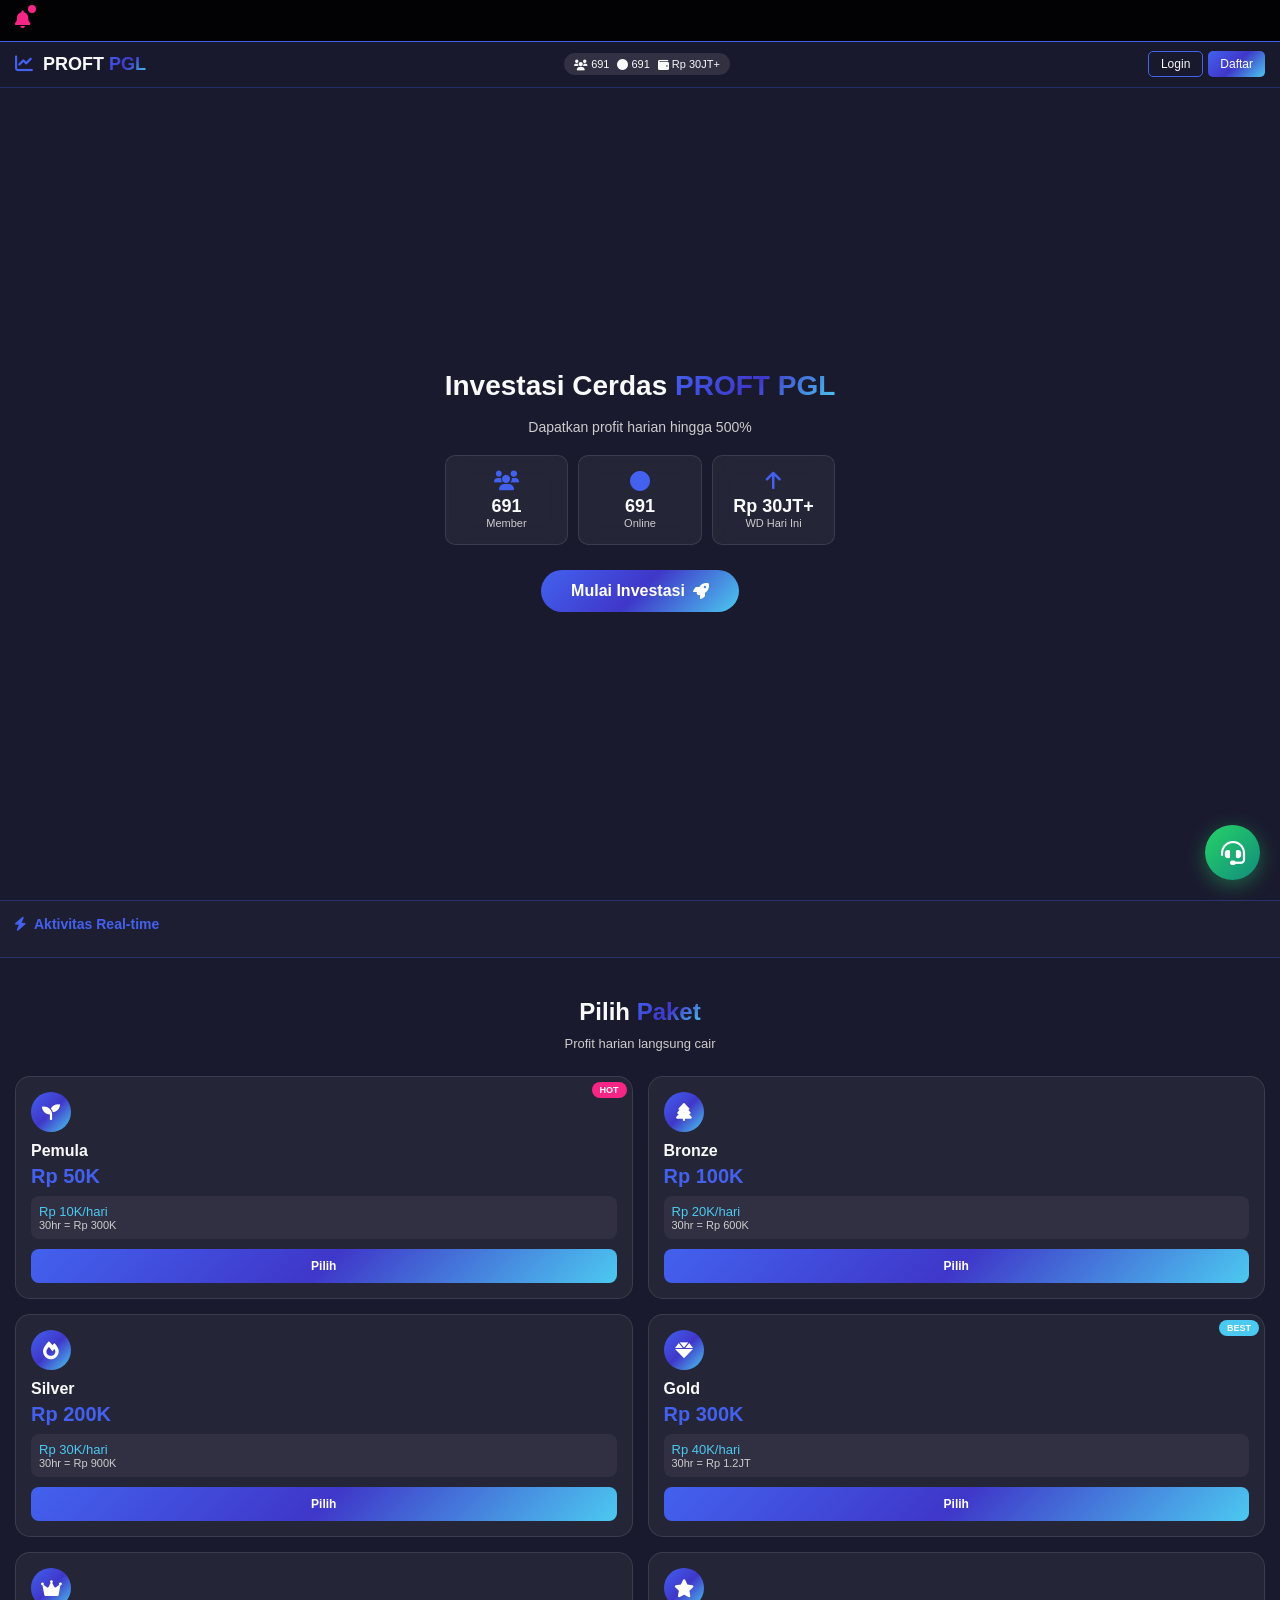
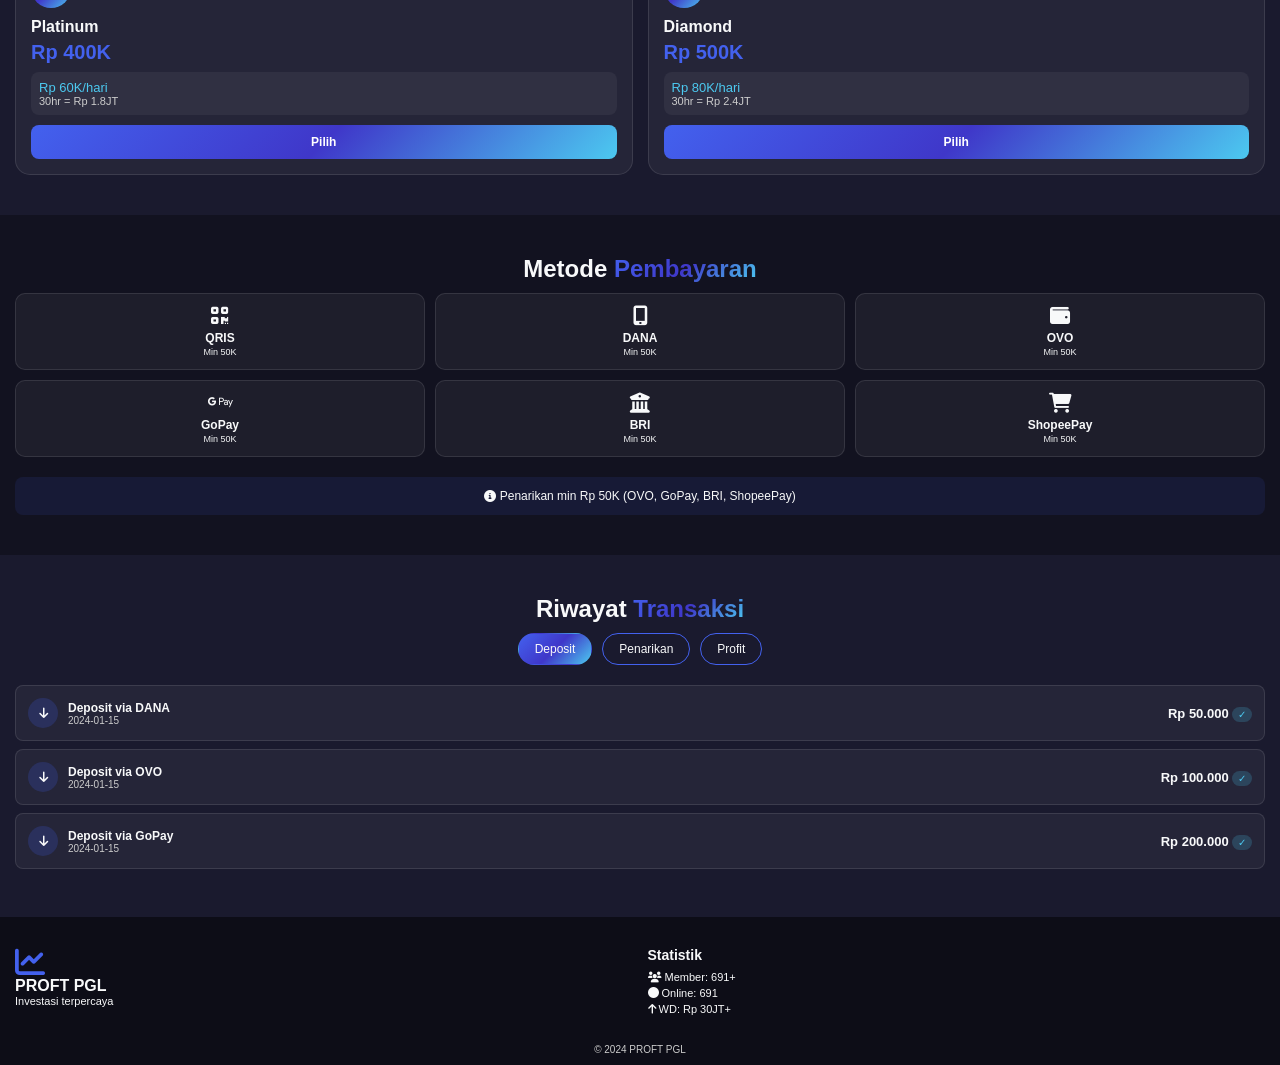
==== index.html @ 39cc2648 "Add files via upload" ====
<!DOCTYPE html>
<html lang="id">
<head>
    <meta charset="UTF-8">
    <meta name="viewport" content="width=device-width, initial-scale=1.0, maximum-scale=1.0, user-scalable=yes">
    <title>PROFT PGL - Investasi Modern</title>
    <link rel="stylesheet" href="https://cdnjs.cloudflare.com/ajax/libs/font-awesome/6.0.0/css/all.min.css">
    <style>
        /* ===== CSS LENGKAP ===== */
        * {
            margin: 0;
            padding: 0;
            box-sizing: border-box;
            font-family: 'Segoe UI', Tahoma, Geneva, Verdana, sans-serif;
        }

        :root {
            --primary: #4361ee;
            --secondary: #3f37c9;
            --success: #4cc9f0;
            --warning: #f72585;
            --dark: #1a1a2e;
            --light: #f8f9fa;
            --gradient: linear-gradient(135deg, #4361ee, #3f37c9, #4cc9f0);
        }

        body {
            background: var(--dark);
            color: var(--light);
            overflow-x: hidden;
        }

        .container {
            max-width: 1400px;
            margin: 0 auto;
            padding: 0 15px;
        }

        /* Notification Ticker */
        .notification-ticker {
            background: rgba(0, 0, 0, 0.9);
            border-bottom: 1px solid var(--primary);
            padding: 8px 0;
            position: fixed;
            top: 0;
            left: 0;
            right: 0;
            z-index: 1001;
            backdrop-filter: blur(10px);
        }

        .ticker-container {
            max-width: 1400px;
            margin: 0 auto;
            display: flex;
            align-items: center;
            gap: 10px;
            padding: 0 15px;
        }

        .ticker-icon {
            position: relative;
            color: var(--warning);
            font-size: 18px;
        }

        .pulse {
            position: absolute;
            top: -5px;
            right: -5px;
            width: 8px;
            height: 8px;
            background: var(--warning);
            border-radius: 50%;
            animation: pulse 2s infinite;
        }

        .ticker-content {
            flex: 1;
            overflow: hidden;
            height: 25px;
            position: relative;
        }

        .ticker-item {
            position: absolute;
            width: 100%;
            opacity: 0;
            animation: ticker 10s linear infinite;
            display: flex;
            align-items: center;
            gap: 5px;
            font-size: 12px;
        }

        .ticker-item i {
            color: var(--success);
        }

        /* Navbar */
        .navbar {
            background: rgba(26, 26, 46, 0.95);
            backdrop-filter: blur(10px);
            padding: 10px 0;
            position: fixed;
            top: 41px;
            width: 100%;
            z-index: 1000;
            border-bottom: 1px solid rgba(67, 97, 238, 0.3);
        }

        .navbar .container {
            display: flex;
            justify-content: space-between;
            align-items: center;
        }

        .logo {
            font-size: 18px;
            font-weight: bold;
        }

        .logo i {
            color: var(--primary);
            margin-right: 5px;
        }

        .stats-mini {
            display: flex;
            gap: 8px;
            background: rgba(255, 255, 255, 0.1);
            padding: 5px 10px;
            border-radius: 20px;
            font-size: 11px;
        }

        .stat-item {
            display: flex;
            align-items: center;
            gap: 3px;
        }

        .nav-auth {
            display: flex;
            gap: 5px;
        }

        .btn-login, .btn-register {
            padding: 5px 12px;
            border: none;
            border-radius: 5px;
            cursor: pointer;
            font-weight: 500;
            font-size: 12px;
            transition: all 0.3s;
        }

        .btn-login {
            background: transparent;
            border: 1px solid var(--primary);
            color: var(--light);
        }

        .btn-register {
            background: var(--gradient);
            color: white;
        }

        /* Hero Section */
        .hero {
            padding: 120px 0 40px;
            min-height: 100vh;
            display: flex;
            align-items: center;
        }

        .hero-content {
            text-align: center;
        }

        .hero-content h1 {
            font-size: 28px;
            line-height: 1.3;
            margin-bottom: 15px;
        }

        .gradient {
            background: var(--gradient);
            -webkit-background-clip: text;
            -webkit-text-fill-color: transparent;
        }

        .hero-subtitle {
            font-size: 14px;
            color: #ccc;
            margin-bottom: 20px;
        }

        .hero-stats {
            display: grid;
            grid-template-columns: repeat(3, 1fr);
            gap: 10px;
            margin-bottom: 25px;
        }

        .stat-card {
            background: rgba(255, 255, 255, 0.05);
            backdrop-filter: blur(10px);
            padding: 15px 5px;
            border-radius: 10px;
            text-align: center;
            border: 1px solid rgba(255, 255, 255, 0.1);
        }

        .stat-card i {
            font-size: 20px;
            color: var(--primary);
            margin-bottom: 5px;
        }

        .stat-card h3 {
            font-size: 18px;
        }

        .stat-card p {
            font-size: 11px;
            color: #ccc;
        }

        .btn-cta {
            padding: 12px 30px;
            background: var(--gradient);
            border: none;
            border-radius: 30px;
            color: white;
            font-size: 16px;
            font-weight: bold;
            cursor: pointer;
            display: inline-flex;
            align-items: center;
            gap: 8px;
        }

        /* Activity Feed */
        .activity-feed {
            background: rgba(255, 255, 255, 0.02);
            border-top: 1px solid rgba(67, 97, 238, 0.3);
            border-bottom: 1px solid rgba(67, 97, 238, 0.3);
            padding: 15px 0;
        }

        .feed-header {
            display: flex;
            align-items: center;
            gap: 8px;
            margin-bottom: 10px;
            color: var(--primary);
            font-weight: bold;
            font-size: 14px;
        }

        .feed-content {
            display: flex;
            flex-direction: column;
            gap: 8px;
            max-height: 180px;
            overflow-y: auto;
        }

        .feed-item {
            background: rgba(255, 255, 255, 0.05);
            padding: 10px;
            border-radius: 8px;
            display: flex;
            align-items: center;
            gap: 10px;
            font-size: 12px;
            border-left: 3px solid transparent;
        }

        .feed-item.deposit {
            border-left-color: var(--primary);
        }

        .feed-item.withdraw {
            border-left-color: var(--warning);
        }

        .feed-item .check {
            color: var(--success);
            margin-left: auto;
        }

        .feed-item .time {
            font-size: 10px;
            color: #888;
        }

        /* Packages */
        .packages {
            padding: 40px 0;
        }

        .section-title {
            text-align: center;
            font-size: 24px;
            margin-bottom: 10px;
        }

        .section-subtitle {
            text-align: center;
            color: #ccc;
            margin-bottom: 25px;
            font-size: 13px;
        }

        .package-grid {
            display: grid;
            grid-template-columns: repeat(2, 1fr);
            gap: 15px;
        }

        .package-card {
            background: rgba(255, 255, 255, 0.05);
            border: 1px solid rgba(255, 255, 255, 0.1);
            border-radius: 15px;
            padding: 15px;
            transition: all 0.3s;
            position: relative;
        }

        .package-badge {
            position: absolute;
            top: 5px;
            right: 5px;
            background: var(--warning);
            padding: 3px 8px;
            border-radius: 10px;
            font-size: 9px;
            font-weight: bold;
        }

        .package-badge.best {
            background: var(--success);
        }

        .package-icon {
            width: 40px;
            height: 40px;
            background: var(--gradient);
            border-radius: 50%;
            display: flex;
            align-items: center;
            justify-content: center;
            margin-bottom: 10px;
        }

        .package-icon i {
            font-size: 18px;
            color: white;
        }

        .package-card h3 {
            font-size: 16px;
            margin-bottom: 5px;
        }

        .package-price {
            font-size: 20px;
            font-weight: bold;
            color: var(--primary);
            margin-bottom: 8px;
        }

        .package-profit {
            background: rgba(255, 255, 255, 0.05);
            padding: 8px;
            border-radius: 8px;
            margin-bottom: 10px;
        }

        .profit-daily {
            display: block;
            font-size: 13px;
            color: var(--success);
        }

        .profit-total {
            display: block;
            font-size: 11px;
            color: #ccc;
        }

        .package-features {
            list-style: none;
            margin-bottom: 12px;
            font-size: 11px;
        }

        .package-features li {
            margin-bottom: 4px;
            display: flex;
            align-items: center;
            gap: 5px;
        }

        .btn-package {
            width: 100%;
            padding: 10px;
            background: var(--gradient);
            border: none;
            border-radius: 8px;
            color: white;
            font-weight: bold;
            font-size: 12px;
            cursor: pointer;
        }

        /* Payment Section */
        .payment-section {
            padding: 40px 0;
            background: rgba(0, 0, 0, 0.3);
        }

        .payment-grid {
            display: grid;
            grid-template-columns: repeat(3, 1fr);
            gap: 10px;
            margin-bottom: 20px;
        }

        .payment-card {
            background: rgba(255, 255, 255, 0.05);
            border: 1px solid rgba(255, 255, 255, 0.1);
            border-radius: 10px;
            padding: 12px 5px;
            text-align: center;
        }

        .payment-card i {
            font-size: 20px;
            margin-bottom: 5px;
        }

        .payment-card h4 {
            font-size: 12px;
            margin-bottom: 2px;
        }

        .payment-card p {
            font-size: 9px;
        }

        .withdraw-info {
            text-align: center;
            padding: 12px;
            background: rgba(67, 97, 238, 0.1);
            border-radius: 8px;
            font-size: 12px;
        }

        /* History Section */
        .history-section {
            padding: 40px 0;
        }

        .history-tabs {
            display: flex;
            justify-content: center;
            gap: 10px;
            margin-bottom: 20px;
        }

        .tab-btn {
            padding: 8px 16px;
            background: transparent;
            border: 1px solid var(--primary);
            border-radius: 20px;
            color: var(--light);
            cursor: pointer;
            font-size: 12px;
        }

        .tab-btn.active {
            background: var(--gradient);
            border-color: transparent;
        }

        .history-item {
            background: rgba(255, 255, 255, 0.05);
            border: 1px solid rgba(255, 255, 255, 0.1);
            border-radius: 8px;
            padding: 12px;
            margin-bottom: 8px;
            display: flex;
            justify-content: space-between;
            align-items: center;
            font-size: 12px;
        }

        .history-info {
            display: flex;
            align-items: center;
            gap: 10px;
        }

        .history-icon {
            width: 30px;
            height: 30px;
            background: rgba(67, 97, 238, 0.2);
            border-radius: 50%;
            display: flex;
            align-items: center;
            justify-content: center;
        }

        .history-details h4 {
            font-size: 12px;
        }

        .history-details p {
            font-size: 10px;
            color: #ccc;
        }

        .history-status .amount {
            font-size: 13px;
            font-weight: bold;
        }

        .status {
            font-size: 10px;
            padding: 2px 6px;
            border-radius: 10px;
        }

        .status-success {
            background: rgba(76, 201, 240, 0.2);
            color: var(--success);
        }

        /* Live Chat Button */
        .live-chat-btn {
            position: fixed;
            bottom: 20px;
            right: 20px;
            width: 55px;
            height: 55px;
            background: linear-gradient(135deg, #25D366, #128C7E);
            border-radius: 50%;
            display: flex;
            align-items: center;
            justify-content: center;
            color: white;
            font-size: 24px;
            cursor: pointer;
            z-index: 999;
            box-shadow: 0 5px 20px rgba(37, 211, 102, 0.4);
            animation: pulse 2s infinite;
        }

        /* Modal */
        .modal {
            display: none;
            position: fixed;
            top: 0;
            left: 0;
            width: 100%;
            height: 100%;
            background: rgba(0, 0, 0, 0.8);
            z-index: 2000;
            justify-content: center;
            align-items: center;
        }

        .modal-content {
            background: var(--dark);
            padding: 25px;
            border-radius: 20px;
            max-width: 350px;
            width: 90%;
            max-height: 80vh;
            overflow-y: auto;
            position: relative;
            border: 1px solid var(--primary);
        }

        .close {
            position: absolute;
            top: 10px;
            right: 15px;
            font-size: 24px;
            cursor: pointer;
        }

        /* Form */
        .form-group {
            margin-bottom: 15px;
        }

        .form-group label {
            display: block;
            margin-bottom: 3px;
            font-size: 12px;
        }

        .form-group input,
        .form-group select {
            width: 100%;
            padding: 10px;
            background: rgba(255, 255, 255, 0.1);
            border: 1px solid rgba(255, 255, 255, 0.2);
            border-radius: 5px;
            color: white;
            font-size: 14px;
        }

        .btn-submit {
            width: 100%;
            padding: 12px;
            background: var(--gradient);
            border: none;
            border-radius: 5px;
            color: white;
            font-weight: bold;
            cursor: pointer;
        }

        /* Footer */
        footer {
            background: rgba(0, 0, 0, 0.5);
            padding: 30px 0 10px;
        }

        .footer-content {
            display: grid;
            grid-template-columns: 1fr 1fr;
            gap: 15px;
            margin-bottom: 15px;
        }

        .footer-brand i {
            font-size: 30px;
            color: var(--primary);
        }

        .footer-brand h3 {
            font-size: 16px;
        }

        .footer-brand p {
            font-size: 11px;
        }

        .footer-links h4,
        .footer-stats h4 {
            font-size: 14px;
            margin-bottom: 8px;
        }

        .footer-links a {
            display: block;
            color: #ccc;
            text-decoration: none;
            font-size: 11px;
            margin-bottom: 4px;
        }

        .footer-stats p {
            font-size: 11px;
            margin-bottom: 4px;
        }

        .footer-bottom {
            text-align: center;
            padding-top: 10px;
            font-size: 10px;
            color: #ccc;
        }

        /* Animations */
        @keyframes pulse {
            0%, 100% { transform: scale(1); }
            50% { transform: scale(1.05); }
        }

        @keyframes ticker {
            0%, 10%, 100% { opacity: 0; transform: translateY(20px); }
            15%, 25% { opacity: 1; transform: translateY(0); }
            30%, 40% { opacity: 0; transform: translateY(-20px); }
        }

        /* Responsive */
        @media (max-width: 480px) {
            .logo span {
                font-size: 14px;
            }
            .stats-mini {
                display: none;
            }
        }
    </style>
</head>
<body>
    <!-- Notification Ticker -->
    <div class="notification-ticker">
        <div class="ticker-container">
            <div class="ticker-icon">
                <i class="fas fa-bell"></i>
                <span class="pulse"></span>
            </div>
            <div class="ticker-content" id="tickerContent"></div>
        </div>
    </div>

    <!-- Navbar -->
    <nav class="navbar">
        <div class="container">
            <div class="logo">
                <i class="fas fa-chart-line"></i>
                <span>PROFT <span class="gradient">PGL</span></span>
            </div>
            
            <div class="stats-mini">
                <div class="stat-item">
                    <i class="fas fa-users"></i>
                    <span id="totalUsers">691</span>
                </div>
                <div class="stat-item">
                    <i class="fas fa-circle"></i>
                    <span id="onlineUsers">691</span>
                </div>
                <div class="stat-item">
                    <i class="fas fa-wallet"></i>
                    <span id="todayWithdraw">Rp 30JT+</span>
                </div>
            </div>
            
            <div class="nav-auth">
                <button class="btn-login" onclick="openModal('login')">Login</button>
                <button class="btn-register" onclick="openModal('register')">Daftar</button>
            </div>
        </div>
    </nav>

    <!-- Hero Section -->
    <section id="home" class="hero">
        <div class="container">
            <div class="hero-content">
                <h1>Investasi Cerdas <span class="gradient">PROFT PGL</span></h1>
                <p class="hero-subtitle">Dapatkan profit harian hingga 500%</p>
                
                <div class="hero-stats">
                    <div class="stat-card">
                        <i class="fas fa-users"></i>
                        <h3 id="totalUsersLarge">691</h3>
                        <p>Member</p>
                    </div>
                    <div class="stat-card">
                        <i class="fas fa-circle"></i>
                        <h3 id="onlineUsersLarge">691</h3>
                        <p>Online</p>
                    </div>
                    <div class="stat-card">
                        <i class="fas fa-arrow-up"></i>
                        <h3 id="withdrawToday">Rp 30JT+</h3>
                        <p>WD Hari Ini</p>
                    </div>
                </div>

                <button class="btn-cta" onclick="openModal('register')">
                    Mulai Investasi <i class="fas fa-rocket"></i>
                </button>
            </div>
        </div>
    </section>

    <!-- Live Activity Feed -->
    <div class="activity-feed">
        <div class="container">
            <div class="feed-header">
                <i class="fas fa-bolt"></i>
                <span>Aktivitas Real-time</span>
            </div>
            <div class="feed-content" id="activityFeed"></div>
        </div>
    </div>

    <!-- Investment Packages -->
    <section id="paket" class="packages">
        <div class="container">
            <h2 class="section-title">Pilih <span class="gradient">Paket</span></h2>
            <p class="section-subtitle">Profit harian langsung cair</p>

            <div class="package-grid">
                <!-- 50K -->
                <div class="package-card">
                    <div class="package-badge">HOT</div>
                    <div class="package-icon"><i class="fas fa-seedling"></i></div>
                    <h3>Pemula</h3>
                    <div class="package-price">Rp 50K</div>
                    <div class="package-profit">
                        <span class="profit-daily">Rp 10K/hari</span>
                        <span class="profit-total">30hr = Rp 300K</span>
                    </div>
                    <button class="btn-package" onclick="openModal('deposit', 50000)">Pilih</button>
                </div>

                <!-- 100K -->
                <div class="package-card">
                    <div class="package-icon"><i class="fas fa-tree"></i></div>
                    <h3>Bronze</h3>
                    <div class="package-price">Rp 100K</div>
                    <div class="package-profit">
                        <span class="profit-daily">Rp 20K/hari</span>
                        <span class="profit-total">30hr = Rp 600K</span>
                    </div>
                    <button class="btn-package" onclick="openModal('deposit', 100000)">Pilih</button>
                </div>

                <!-- 200K -->
                <div class="package-card">
                    <div class="package-icon"><i class="fas fa-fire"></i></div>
                    <h3>Silver</h3>
                    <div class="package-price">Rp 200K</div>
                    <div class="package-profit">
                        <span class="profit-daily">Rp 30K/hari</span>
                        <span class="profit-total">30hr = Rp 900K</span>
                    </div>
                    <button class="btn-package" onclick="openModal('deposit', 200000)">Pilih</button>
                </div>

                <!-- 300K -->
                <div class="package-card">
                    <div class="package-badge best">BEST</div>
                    <div class="package-icon"><i class="fas fa-gem"></i></div>
                    <h3>Gold</h3>
                    <div class="package-price">Rp 300K</div>
                    <div class="package-profit">
                        <span class="profit-daily">Rp 40K/hari</span>
                        <span class="profit-total">30hr = Rp 1.2JT</span>
                    </div>
                    <button class="btn-package" onclick="openModal('deposit', 300000)">Pilih</button>
                </div>

                <!-- 400K -->
                <div class="package-card">
                    <div class="package-icon"><i class="fas fa-crown"></i></div>
                    <h3>Platinum</h3>
                    <div class="package-price">Rp 400K</div>
                    <div class="package-profit">
                        <span class="profit-daily">Rp 60K/hari</span>
                        <span class="profit-total">30hr = Rp 1.8JT</span>
                    </div>
                    <button class="btn-package" onclick="openModal('deposit', 400000)">Pilih</button>
                </div>

                <!-- 500K -->
                <div class="package-card">
                    <div class="package-icon"><i class="fas fa-star"></i></div>
                    <h3>Diamond</h3>
                    <div class="package-price">Rp 500K</div>
                    <div class="package-profit">
                        <span class="profit-daily">Rp 80K/hari</span>
                        <span class="profit-total">30hr = Rp 2.4JT</span>
                    </div>
                    <button class="btn-package" onclick="openModal('deposit', 500000)">Pilih</button>
                </div>
            </div>
        </div>
    </section>

    <!-- Payment Methods -->
    <section class="payment-section">
        <div class="container">
            <h2 class="section-title">Metode <span class="gradient">Pembayaran</span></h2>
            <div class="payment-grid">
                <div class="payment-card"><i class="fas fa-qrcode"></i><h4>QRIS</h4><p>Min 50K</p></div>
                <div class="payment-card"><i class="fas fa-mobile-alt"></i><h4>DANA</h4><p>Min 50K</p></div>
                <div class="payment-card"><i class="fas fa-wallet"></i><h4>OVO</h4><p>Min 50K</p></div>
                <div class="payment-card"><i class="fab fa-google-pay"></i><h4>GoPay</h4><p>Min 50K</p></div>
                <div class="payment-card"><i class="fas fa-university"></i><h4>BRI</h4><p>Min 50K</p></div>
                <div class="payment-card"><i class="fas fa-shopping-cart"></i><h4>ShopeePay</h4><p>Min 50K</p></div>
            </div>
            <div class="withdraw-info">
                <i class="fas fa-info-circle"></i> Penarikan min Rp 50K (OVO, GoPay, BRI, ShopeePay)
            </div>
        </div>
    </section>

    <!-- History Section -->
    <section id="riwayat" class="history-section">
        <div class="container">
            <h2 class="section-title">Riwayat <span class="gradient">Transaksi</span></h2>
            
            <div class="history-tabs">
                <button class="tab-btn active" onclick="showHistory('deposit')">Deposit</button>
                <button class="tab-btn" onclick="showHistory('withdraw')">Penarikan</button>
                <button class="tab-btn" onclick="showHistory('profit')">Profit</button>
            </div>

            <div class="history-content" id="historyContent"></div>
        </div>
    </section>

    <!-- Live Chat Button -->
    <div class="live-chat-btn" onclick="openLiveChat()">
        <i class="fas fa-headset"></i>
    </div>

    <!-- Modal -->
    <div id="modal" class="modal">
        <div class="modal-content">
            <span class="close" onclick="closeModal()">&times;</span>
            <div id="modalBody"></div>
        </div>
    </div>

    <!-- Footer -->
    <footer>
        <div class="container">
            <div class="footer-content">
                <div class="footer-brand">
                    <i class="fas fa-chart-line"></i>
                    <h3>PROFT PGL</h3>
                    <p>Investasi terpercaya</p>
                </div>
                <div class="footer-stats">
                    <h4>Statistik</h4>
                    <p><i class="fas fa-users"></i> Member: 691+</p>
                    <p><i class="fas fa-circle"></i> Online: 691</p>
                    <p><i class="fas fa-arrow-up"></i> WD: Rp 30JT+</p>
                </div>
            </div>
            <div class="footer-bottom">
                <p>© 2024 PROFT PGL</p>
            </div>
        </div>
    </footer>

    <script>
        // ===== JAVASCRIPT LENGKAP =====
        
        // Data dummy
        let historyData = {
            deposit: [
                { id: 1, amount: 50000, method: 'DANA', status: 'success', date: '2024-01-15' },
                { id: 2, amount: 100000, method: 'OVO', status: 'success', date: '2024-01-15' },
                { id: 3, amount: 200000, method: 'GoPay', status: 'success', date: '2024-01-15' }
            ],
            withdraw: [
                { id: 1, amount: 200000, method: 'DANA', status: 'success', date: '2024-01-15' },
                { id: 2, amount: 500000, method: 'OVO', status: 'success', date: '2024-01-15' },
                { id: 3, amount: 1000000, method: 'BRI', status: 'success', date: '2024-01-15' }
            ],
            profit: [
                { id: 1, amount: 10000, package: 'Pemula', date: '2024-01-15' },
                { id: 2, amount: 20000, package: 'Bronze', date: '2024-01-15' },
                { id: 3, amount: 30000, package: 'Silver', date: '2024-01-15' }
            ]
        };

        // Notifikasi
        const depositNotif = [
            { name: 'Andi***', amount: 50000, method: 'DANA' },
            { name: 'Budi***', amount: 200000, method: 'OVO' },
            { name: 'Citra***', amount: 100000, method: 'GoPay' }
        ];

        const withdrawNotif = [
            { name: 'Dewi***', amount: 200000, method: 'DANA' },
            { name: 'Eko***', amount: 500000, method: 'OVO' },
            { name: 'Fajar***', amount: 1000000, method: 'BRI' }
        ];

        // Stats
        let totalUsers = 691;
        let onlineUsers = 691;
        let todayWithdraw = 30000000;

        // Initialize
        document.addEventListener('DOMContentLoaded', function() {
            showHistory('deposit');
            startNotifications();
            updateStats();
        });

        function startNotifications() {
            setInterval(showTickerNotification, 5000);
            setInterval(addActivityFeed, 8000);
        }

        function showTickerNotification() {
            const ticker = document.getElementById('tickerContent');
            const isDeposit = Math.random() > 0.5;
            
            const notif = isDeposit 
                ? depositNotif[Math.floor(Math.random() * depositNotif.length)]
                : withdrawNotif[Math.floor(Math.random() * withdrawNotif.length)];
            
            const item = document.createElement('div');
            item.className = 'ticker-item';
            item.innerHTML = `
                <i class="fas ${isDeposit ? 'fa-arrow-down' : 'fa-arrow-up'}" style="color: ${isDeposit ? '#4cc9f0' : '#f72585'};"></i>
                <span><strong>${notif.name}</strong> ${isDeposit ? 'deposit' : 'tarik'} Rp ${formatNumber(notif.amount)}</span>
                <i class="fas fa-check-circle check"></i>
            `;
            ticker.appendChild(item);
            setTimeout(() => item.remove(), 10000);
        }

        function addActivityFeed() {
            const feed = document.getElementById('activityFeed');
            const isDeposit = Math.random() > 0.5;
            const notif = isDeposit 
                ? depositNotif[Math.floor(Math.random() * depositNotif.length)]
                : withdrawNotif[Math.floor(Math.random() * withdrawNotif.length)];
            
            const item = document.createElement('div');
            item.className = `feed-item ${isDeposit ? 'deposit' : 'withdraw'}`;
            item.innerHTML = `
                <i class="fas ${isDeposit ? 'fa-arrow-down' : 'fa-arrow-up'}"></i>
                <div><strong>${notif.name}</strong> ${isDeposit ? 'deposit' : 'tarik'} Rp ${formatNumber(notif.amount)}</div>
                <i class="fas fa-check-circle check"></i>
                <span class="time">baru saja</span>
            `;
            feed.insertBefore(item, feed.firstChild);
            if (feed.children.length > 3) feed.removeChild(feed.lastChild);
        }

        function updateStats() {
            setInterval(() => {
                totalUsers += Math.floor(Math.random() * 2);
                onlineUsers = totalUsers;
                document.getElementById('totalUsers').textContent = totalUsers;
                document.getElementById('onlineUsers').textContent = onlineUsers;
                document.getElementById('totalUsersLarge').textContent = totalUsers;
                document.getElementById('onlineUsersLarge').textContent = onlineUsers;
            }, 30000);
        }

        // Modal Functions
        function openModal(type, amount = null) {
            const modal = document.getElementById('modal');
            const modalBody = document.getElementById('modalBody');
            
            let content = '';
            
            switch(type) {
                case 'login':
                    content = `
                        <h2 class="gradient" style="margin-bottom:15px;">Login</h2>
                        <form onsubmit="handleLogin(event)">
                            <div class="form-group">
                                <label>Email / No. HP</label>
                                <input type="text" placeholder="Email atau nomor HP" required>
                            </div>
                            <div class="form-group">
                                <label>Password</label>
                                <input type="password" placeholder="Password" required>
                            </div>
                            <button type="submit" class="btn-submit">Login</button>
                        </form>
                        <p style="text-align:center; margin-top:10px; font-size:12px;">
                            Belum punya akun? <a href="#" onclick="openModal('register'); return false;" style="color:#4361ee;">Daftar</a>
                        </p>
                    `;
                    break;
                    
                case 'register':
                    content = `
                        <h2 class="gradient" style="margin-bottom:15px;">Daftar</h2>
                        <form onsubmit="handleRegister(event)">
                            <div class="form-group">
                                <label>Nama Lengkap</label>
                                <input type="text" placeholder="Nama lengkap" required>
                            </div>
                            <div class="form-group">
                                <label>Email</label>
                                <input type="email" placeholder="Email" required>
                            </div>
                            <div class="form-group">
                                <label>No. HP</label>
                                <input type="tel" placeholder="Nomor HP" required>
                            </div>
                            <div class="form-group">
                                <label>Password</label>
                                <input type="password" placeholder="Password" required>
                            </div>
                            <button type="submit" class="btn-submit">Daftar</button>
                        </form>
                        <p style="text-align:center; margin-top:10px; font-size:12px;">
                            Sudah punya akun? <a href="#" onclick="openModal('login'); return false;" style="color:#4361ee;">Login</a>
                        </p>
                    `;
                    break;
                    
                case 'deposit':
                    content = `
                        <h2 class="gradient" style="margin-bottom:15px;">Deposit</h2>
                        <form onsubmit="handleDeposit(event)">
                            <div class="form-group">
                                <label>Jumlah (Min Rp 50.000)</label>
                                <input type="number" min="50000" step="10000" value="${amount || 50000}" required>
                            </div>
                            <div class="form-group">
                                <label>Metode</label>
                                <select required>
                                    <option value="">Pilih</option>
                                    <option value="QRIS">QRIS</option>
                                    <option value="DANA">DANA</option>
                                    <option value="OVO">OVO</option>
                                    <option value="GoPay">GoPay</option>
                                    <option value="BRI">BRI</option>
                                    <option value="ShopeePay">ShopeePay</option>
                                </select>
                            </div>
                            <button type="submit" class="btn-submit">Deposit</button>
                        </form>
                    `;
                    break;
                    
                case 'withdraw':
                    content = `
                        <h2 class="gradient" style="margin-bottom:15px;">Penarikan</h2>
                        <form onsubmit="handleWithdraw(event)">
                            <div class="form-group">
                                <label>Jumlah (Min Rp 50.000)</label>
                                <input type="number" min="50000" step="10000" required>
                            </div>
                            <div class="form-group">
                                <label>Metode</label>
                                <select required>
                                    <option value="">Pilih</option>
                                    <option value="DANA">DANA</option>
                                    <option value="OVO">OVO</option>
                                    <option value="GoPay">GoPay</option>
                                    <option value="BRI">BRI</option>
                                    <option value="ShopeePay">ShopeePay</option>
                                </select>
                            </div>
                            <div class="form-group">
                                <label>Nomor Tujuan</label>
                                <input type="text" placeholder="Nomor rekening/ewallet" required>
                            </div>
                            <button type="submit" class="btn-submit">Ajukan</button>
                        </form>
                    `;
                    break;
                    
                case 'livechat':
                    content = `
                        <h2 class="gradient" style="margin-bottom:15px;">💬 Live Chat</h2>
                        <p style="margin-bottom:15px; font-size:14px;">Pilih kendala Anda:</p>
                        <div style="display:grid; gap:8px;">
                            <button onclick="chatWith('deposit')" style="padding:12px; background:#4361ee; color:white; border:none; border-radius:8px; cursor:pointer;">
                                <i class="fas fa-arrow-down"></i> Masalah Deposit
                            </button>
                            <button onclick="chatWith('withdraw')" style="padding:12px; background:#f72585; color:white; border:none; border-radius:8px; cursor:pointer;">
                                <i class="fas fa-arrow-up"></i> Masalah Penarikan
                            </button>
                            <button onclick="chatWith('other')" style="padding:12px; background:#4cc9f0; color:white; border:none; border-radius:8px; cursor:pointer;">
                                <i class="fas fa-question-circle"></i> Lainnya
                            </button>
                        </div>
                    `;
                    break;
            }
            
            modalBody.innerHTML = content;
            modal.style.display = 'flex';
        }

        function closeModal() {
            document.getElementById('modal').style.display = 'none';
        }

        function openLiveChat() {
            openModal('livechat');
        }

        function chatWith(type) {
            let message = '';
            let phone = '6281234567890'; // GANTI NOMOR WA ANDA
            
            if (type === 'deposit') message = 'Halo%20saya%20mau%20lapor%20masalah%20deposit';
            else if (type === 'withdraw') message = 'Halo%20saya%20mau%20lapor%20masalah%20penarikan';
            else message = 'Halo%20saya%20butuh%20bantuan';
            
            window.open(`https://wa.me/${phone}?text=${message}`, '_blank');
            closeModal();
        }

        function handleLogin(e) {
            e.preventDefault();
            alert('✅ Login berhasil!');
            closeModal();
        }

        function handleRegister(e) {
            e.preventDefault();
            alert('✅ Pendaftaran berhasil! Silakan login.');
            openModal('login');
        }

        function handleDeposit(e) {
            e.preventDefault();
            const amount = e.target.querySelector('input[type="number"]').value;
            const method = e.target.querySelector('select').value;
            alert(`✅ Deposit Rp ${formatNumber(amount)} via ${method} berhasil diajukan!`);
            
            historyData.deposit.unshift({
                id: historyData.deposit.length + 1,
                amount: parseInt(amount),
                method: method,
                status: 'pending',
                date: new Date().toISOString().split('T')[0]
            });
            
            closeModal();
            showHistory('deposit');
        }

        function handleWithdraw(e) {
            e.preventDefault();
            const amount = e.target.querySelector('input[type="number"]').value;
            const method = e.target.querySelector('select').value;
            
            if (amount < 50000) {
                alert('❌ Minimal penarikan Rp 50.000');
                return;
            }
            
            alert(`✅ Penarikan Rp ${formatNumber(amount)} via ${method} berhasil diajukan!`);
            
            historyData.withdraw.unshift({
                id: historyData.withdraw.length + 1,
                amount: parseInt(amount),
                method: method,
                status: 'pending',
                date: new Date().toISOString().split('T')[0]
            });
            
            closeModal();
            showHistory('withdraw');
        }

        function showHistory(type) {
            const content = document.getElementById('historyContent');
            const tabs = document.querySelectorAll('.tab-btn');
            
            tabs.forEach(tab => tab.classList.remove('active'));
            if (type === 'deposit') tabs[0].classList.add('active');
            else if (type === 'withdraw') tabs[1].classList.add('active');
            else tabs[2].classList.add('active');
            
            let html = '';
            historyData[type].forEach(item => {
                if (type === 'profit') {
                    html += `
                        <div class="history-item">
                            <div class="history-info">
                                <div class="history-icon"><i class="fas fa-coins"></i></div>
                                <div class="history-details">
                                    <h4>Profit ${item.package}</h4>
                                    <p>${item.date}</p>
                                </div>
                            </div>
                            <div class="history-status">
                                <span class="amount" style="color:#4cc9f0;">+Rp ${formatNumber(item.amount)}</span>
                            </div>
                        </div>
                    `;
                } else {
                    html += `
                        <div class="history-item">
                            <div class="history-info">
                                <div class="history-icon"><i class="fas ${type === 'deposit' ? 'fa-arrow-down' : 'fa-arrow-up'}"></i></div>
                                <div class="history-details">
                                    <h4>${type === 'deposit' ? 'Deposit' : 'Penarikan'} via ${item.method}</h4>
                                    <p>${item.date}</p>
                                </div>
                            </div>
                            <div class="history-status">
                                <span class="amount">Rp ${formatNumber(item.amount)}</span>
                                <span class="status status-${item.status}">${item.status === 'success' ? '✓' : '⏳'}</span>
                            </div>
                        </div>
                    `;
                }
            });
            content.innerHTML = html;
        }

        function formatNumber(num) {
            return num.toString().replace(/\B(?=(\d{3})+(?!\d))/g, ".");
        }
    </script>
</body>
</html>
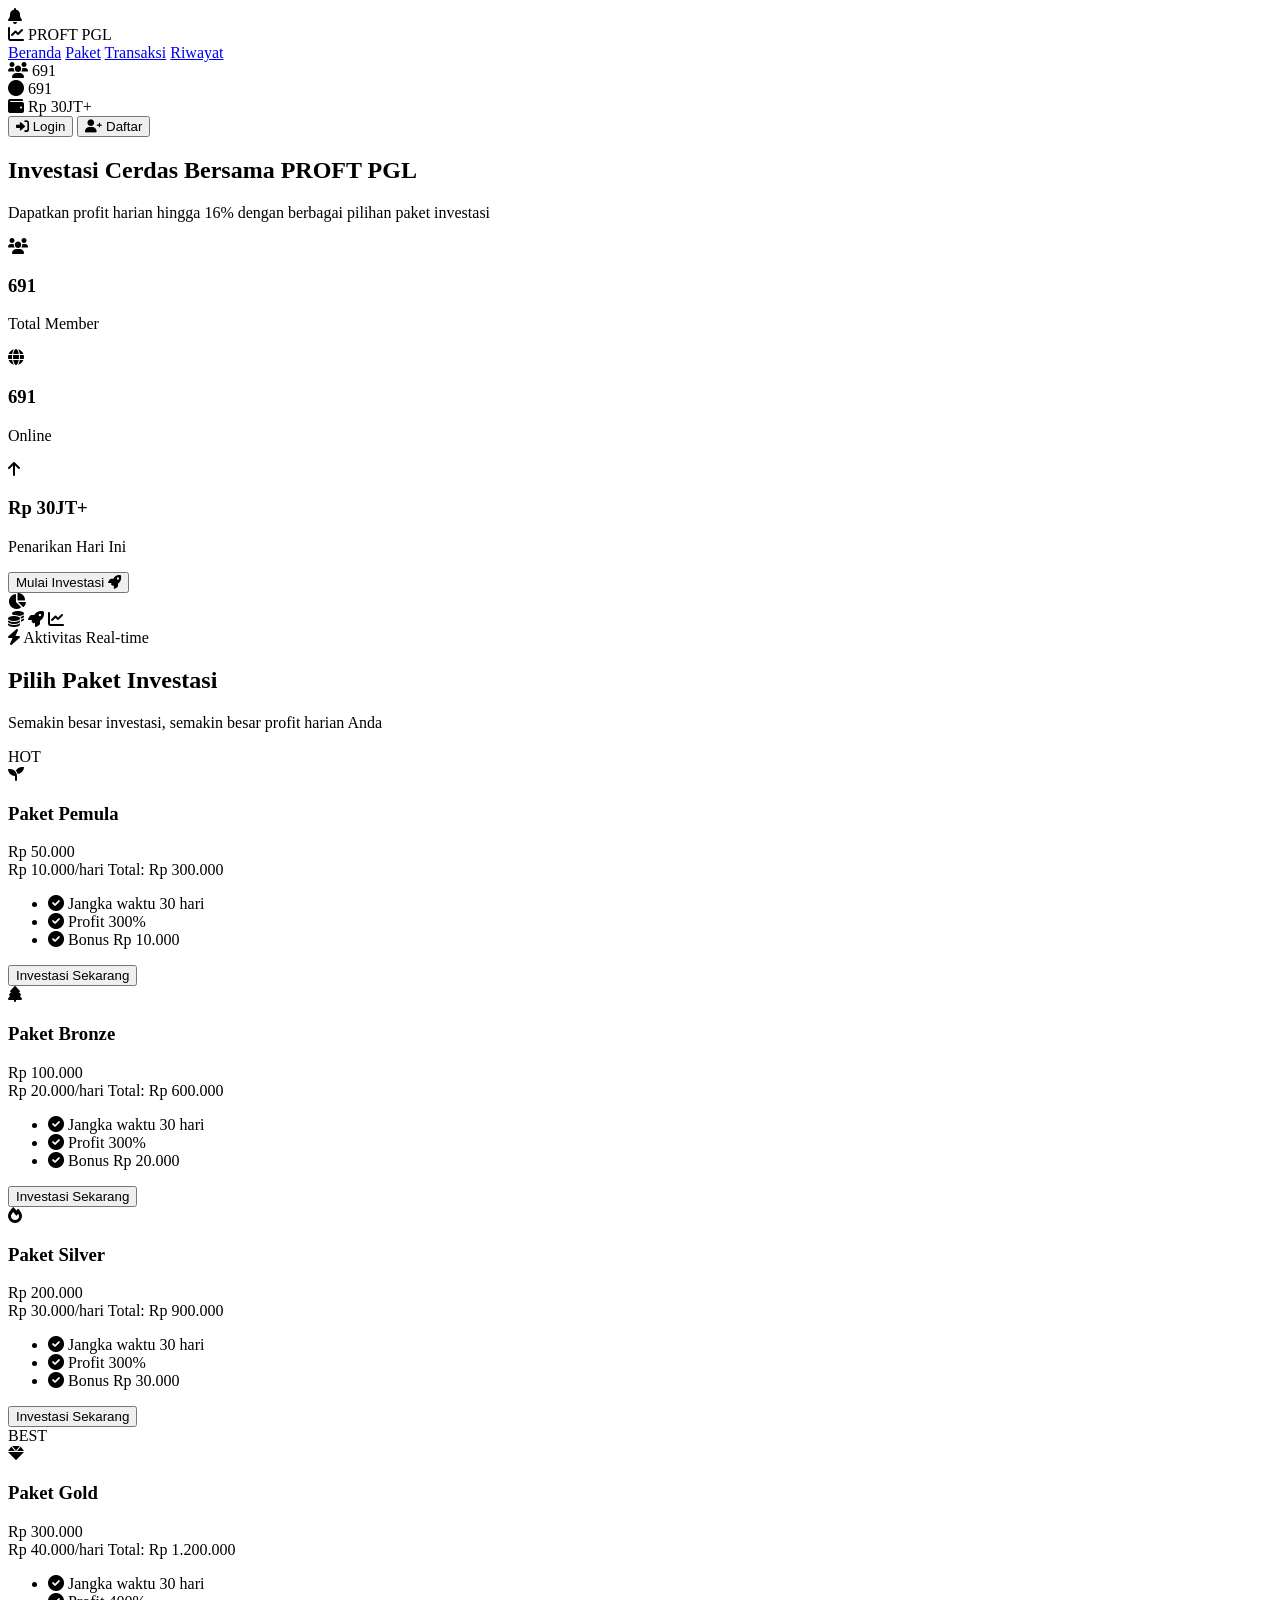
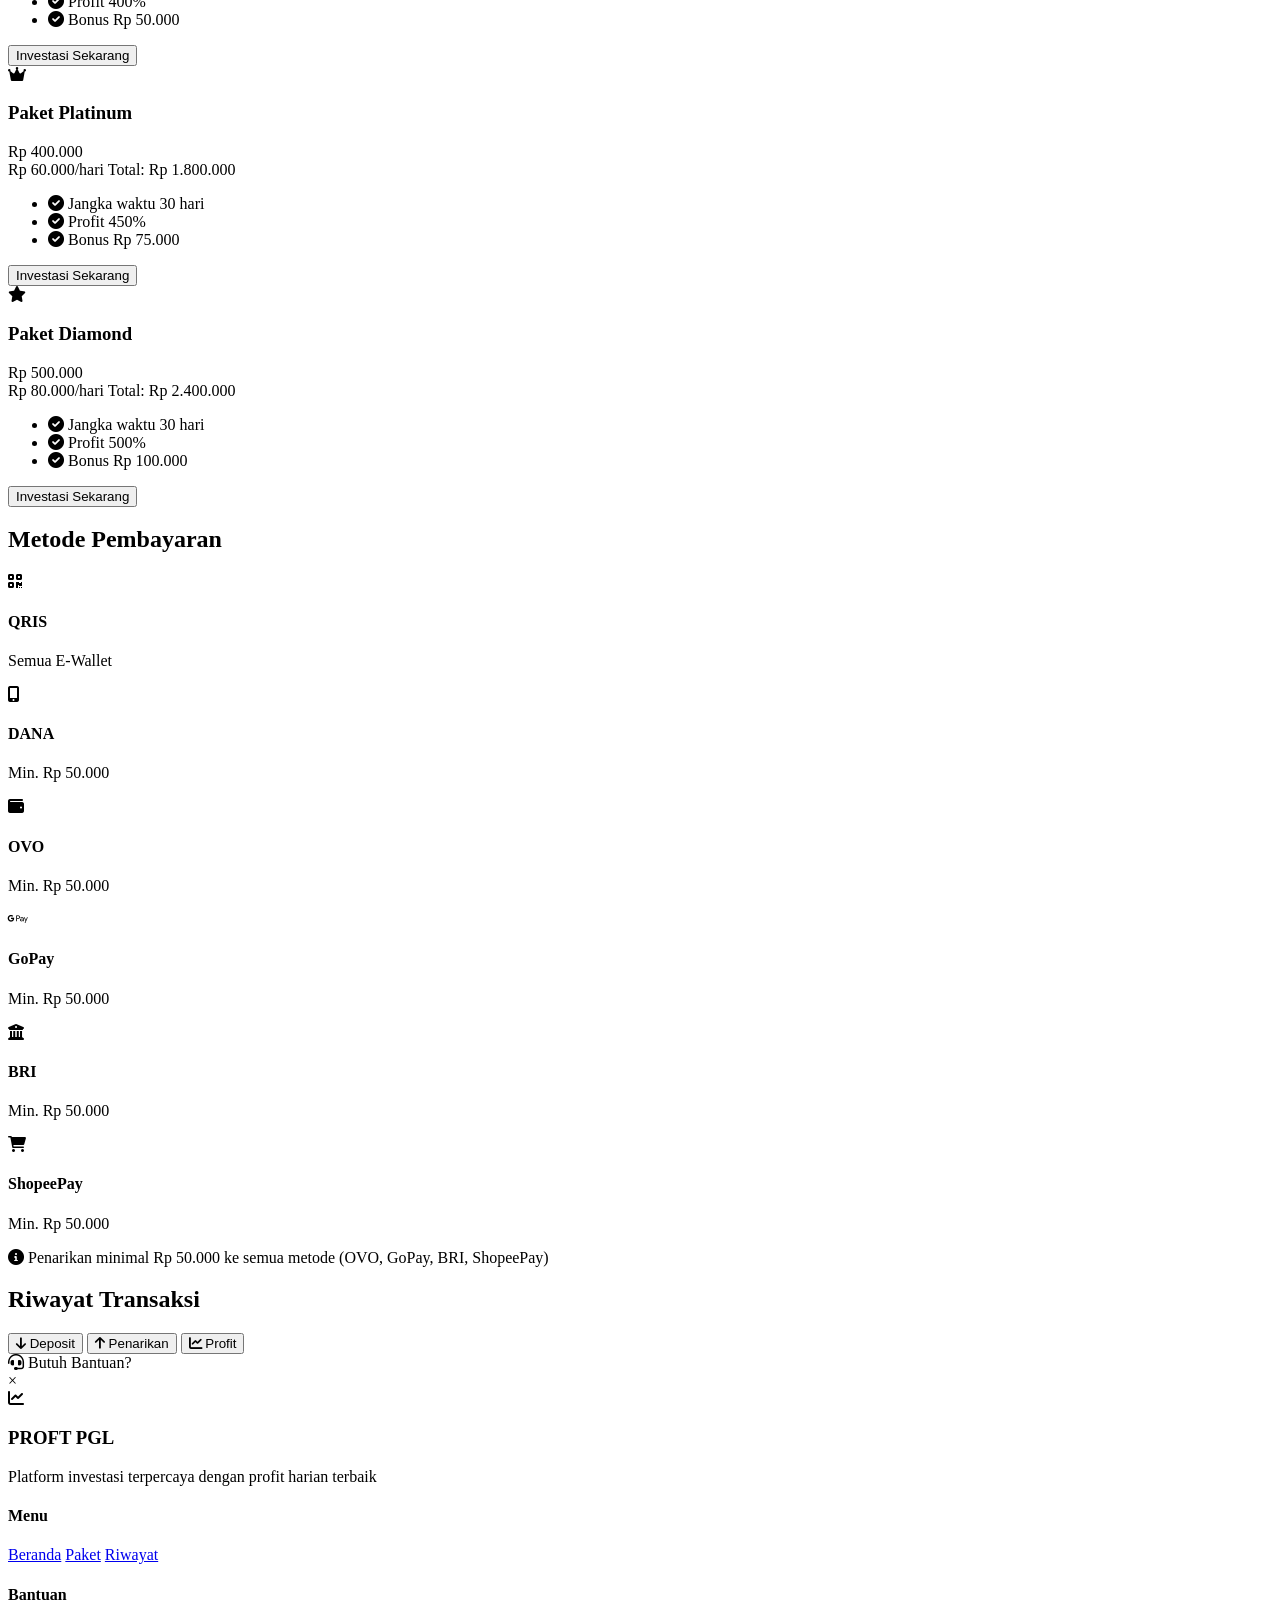
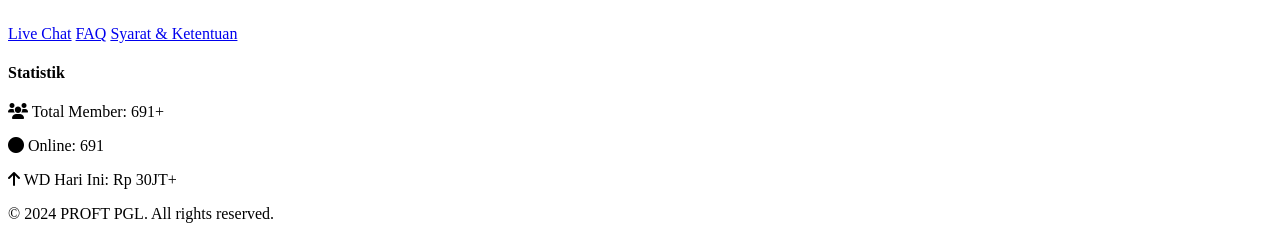
==== commit 7f3f7ded: "invesment－k" ====
--- a/index.html
+++ b/index.html
@@ -2,704 +2,10 @@
 <html lang="id">
 <head>
     <meta charset="UTF-8">
-    <meta name="viewport" content="width=device-width, initial-scale=1.0, maximum-scale=1.0, user-scalable=yes">
-    <title>PROFT PGL - Investasi Modern</title>
+    <meta name="viewport" content="width=device-width, initial-scale=1.0">
+    <title>PROFT PGL - Platform Investasi Modern</title>
     <link rel="stylesheet" href="https://cdnjs.cloudflare.com/ajax/libs/font-awesome/6.0.0/css/all.min.css">
-    <style>
-        /* ===== CSS LENGKAP ===== */
-        * {
-            margin: 0;
-            padding: 0;
-            box-sizing: border-box;
-            font-family: 'Segoe UI', Tahoma, Geneva, Verdana, sans-serif;
-        }
-
-        :root {
-            --primary: #4361ee;
-            --secondary: #3f37c9;
-            --success: #4cc9f0;
-            --warning: #f72585;
-            --dark: #1a1a2e;
-            --light: #f8f9fa;
-            --gradient: linear-gradient(135deg, #4361ee, #3f37c9, #4cc9f0);
-        }
-
-        body {
-            background: var(--dark);
-            color: var(--light);
-            overflow-x: hidden;
-        }
-
-        .container {
-            max-width: 1400px;
-            margin: 0 auto;
-            padding: 0 15px;
-        }
-
-        /* Notification Ticker */
-        .notification-ticker {
-            background: rgba(0, 0, 0, 0.9);
-            border-bottom: 1px solid var(--primary);
-            padding: 8px 0;
-            position: fixed;
-            top: 0;
-            left: 0;
-            right: 0;
-            z-index: 1001;
-            backdrop-filter: blur(10px);
-        }
-
-        .ticker-container {
-            max-width: 1400px;
-            margin: 0 auto;
-            display: flex;
-            align-items: center;
-            gap: 10px;
-            padding: 0 15px;
-        }
-
-        .ticker-icon {
-            position: relative;
-            color: var(--warning);
-            font-size: 18px;
-        }
-
-        .pulse {
-            position: absolute;
-            top: -5px;
-            right: -5px;
-            width: 8px;
-            height: 8px;
-            background: var(--warning);
-            border-radius: 50%;
-            animation: pulse 2s infinite;
-        }
-
-        .ticker-content {
-            flex: 1;
-            overflow: hidden;
-            height: 25px;
-            position: relative;
-        }
-
-        .ticker-item {
-            position: absolute;
-            width: 100%;
-            opacity: 0;
-            animation: ticker 10s linear infinite;
-            display: flex;
-            align-items: center;
-            gap: 5px;
-            font-size: 12px;
-        }
-
-        .ticker-item i {
-            color: var(--success);
-        }
-
-        /* Navbar */
-        .navbar {
-            background: rgba(26, 26, 46, 0.95);
-            backdrop-filter: blur(10px);
-            padding: 10px 0;
-            position: fixed;
-            top: 41px;
-            width: 100%;
-            z-index: 1000;
-            border-bottom: 1px solid rgba(67, 97, 238, 0.3);
-        }
-
-        .navbar .container {
-            display: flex;
-            justify-content: space-between;
-            align-items: center;
-        }
-
-        .logo {
-            font-size: 18px;
-            font-weight: bold;
-        }
-
-        .logo i {
-            color: var(--primary);
-            margin-right: 5px;
-        }
-
-        .stats-mini {
-            display: flex;
-            gap: 8px;
-            background: rgba(255, 255, 255, 0.1);
-            padding: 5px 10px;
-            border-radius: 20px;
-            font-size: 11px;
-        }
-
-        .stat-item {
-            display: flex;
-            align-items: center;
-            gap: 3px;
-        }
-
-        .nav-auth {
-            display: flex;
-            gap: 5px;
-        }
-
-        .btn-login, .btn-register {
-            padding: 5px 12px;
-            border: none;
-            border-radius: 5px;
-            cursor: pointer;
-            font-weight: 500;
-            font-size: 12px;
-            transition: all 0.3s;
-        }
-
-        .btn-login {
-            background: transparent;
-            border: 1px solid var(--primary);
-            color: var(--light);
-        }
-
-        .btn-register {
-            background: var(--gradient);
-            color: white;
-        }
-
-        /* Hero Section */
-        .hero {
-            padding: 120px 0 40px;
-            min-height: 100vh;
-            display: flex;
-            align-items: center;
-        }
-
-        .hero-content {
-            text-align: center;
-        }
-
-        .hero-content h1 {
-            font-size: 28px;
-            line-height: 1.3;
-            margin-bottom: 15px;
-        }
-
-        .gradient {
-            background: var(--gradient);
-            -webkit-background-clip: text;
-            -webkit-text-fill-color: transparent;
-        }
-
-        .hero-subtitle {
-            font-size: 14px;
-            color: #ccc;
-            margin-bottom: 20px;
-        }
-
-        .hero-stats {
-            display: grid;
-            grid-template-columns: repeat(3, 1fr);
-            gap: 10px;
-            margin-bottom: 25px;
-        }
-
-        .stat-card {
-            background: rgba(255, 255, 255, 0.05);
-            backdrop-filter: blur(10px);
-            padding: 15px 5px;
-            border-radius: 10px;
-            text-align: center;
-            border: 1px solid rgba(255, 255, 255, 0.1);
-        }
-
-        .stat-card i {
-            font-size: 20px;
-            color: var(--primary);
-            margin-bottom: 5px;
-        }
-
-        .stat-card h3 {
-            font-size: 18px;
-        }
-
-        .stat-card p {
-            font-size: 11px;
-            color: #ccc;
-        }
-
-        .btn-cta {
-            padding: 12px 30px;
-            background: var(--gradient);
-            border: none;
-            border-radius: 30px;
-            color: white;
-            font-size: 16px;
-            font-weight: bold;
-            cursor: pointer;
-            display: inline-flex;
-            align-items: center;
-            gap: 8px;
-        }
-
-        /* Activity Feed */
-        .activity-feed {
-            background: rgba(255, 255, 255, 0.02);
-            border-top: 1px solid rgba(67, 97, 238, 0.3);
-            border-bottom: 1px solid rgba(67, 97, 238, 0.3);
-            padding: 15px 0;
-        }
-
-        .feed-header {
-            display: flex;
-            align-items: center;
-            gap: 8px;
-            margin-bottom: 10px;
-            color: var(--primary);
-            font-weight: bold;
-            font-size: 14px;
-        }
-
-        .feed-content {
-            display: flex;
-            flex-direction: column;
-            gap: 8px;
-            max-height: 180px;
-            overflow-y: auto;
-        }
-
-        .feed-item {
-            background: rgba(255, 255, 255, 0.05);
-            padding: 10px;
-            border-radius: 8px;
-            display: flex;
-            align-items: center;
-            gap: 10px;
-            font-size: 12px;
-            border-left: 3px solid transparent;
-        }
-
-        .feed-item.deposit {
-            border-left-color: var(--primary);
-        }
-
-        .feed-item.withdraw {
-            border-left-color: var(--warning);
-        }
-
-        .feed-item .check {
-            color: var(--success);
-            margin-left: auto;
-        }
-
-        .feed-item .time {
-            font-size: 10px;
-            color: #888;
-        }
-
-        /* Packages */
-        .packages {
-            padding: 40px 0;
-        }
-
-        .section-title {
-            text-align: center;
-            font-size: 24px;
-            margin-bottom: 10px;
-        }
-
-        .section-subtitle {
-            text-align: center;
-            color: #ccc;
-            margin-bottom: 25px;
-            font-size: 13px;
-        }
-
-        .package-grid {
-            display: grid;
-            grid-template-columns: repeat(2, 1fr);
-            gap: 15px;
-        }
-
-        .package-card {
-            background: rgba(255, 255, 255, 0.05);
-            border: 1px solid rgba(255, 255, 255, 0.1);
-            border-radius: 15px;
-            padding: 15px;
-            transition: all 0.3s;
-            position: relative;
-        }
-
-        .package-badge {
-            position: absolute;
-            top: 5px;
-            right: 5px;
-            background: var(--warning);
-            padding: 3px 8px;
-            border-radius: 10px;
-            font-size: 9px;
-            font-weight: bold;
-        }
-
-        .package-badge.best {
-            background: var(--success);
-        }
-
-        .package-icon {
-            width: 40px;
-            height: 40px;
-            background: var(--gradient);
-            border-radius: 50%;
-            display: flex;
-            align-items: center;
-            justify-content: center;
-            margin-bottom: 10px;
-        }
-
-        .package-icon i {
-            font-size: 18px;
-            color: white;
-        }
-
-        .package-card h3 {
-            font-size: 16px;
-            margin-bottom: 5px;
-        }
-
-        .package-price {
-            font-size: 20px;
-            font-weight: bold;
-            color: var(--primary);
-            margin-bottom: 8px;
-        }
-
-        .package-profit {
-            background: rgba(255, 255, 255, 0.05);
-            padding: 8px;
-            border-radius: 8px;
-            margin-bottom: 10px;
-        }
-
-        .profit-daily {
-            display: block;
-            font-size: 13px;
-            color: var(--success);
-        }
-
-        .profit-total {
-            display: block;
-            font-size: 11px;
-            color: #ccc;
-        }
-
-        .package-features {
-            list-style: none;
-            margin-bottom: 12px;
-            font-size: 11px;
-        }
-
-        .package-features li {
-            margin-bottom: 4px;
-            display: flex;
-            align-items: center;
-            gap: 5px;
-        }
-
-        .btn-package {
-            width: 100%;
-            padding: 10px;
-            background: var(--gradient);
-            border: none;
-            border-radius: 8px;
-            color: white;
-            font-weight: bold;
-            font-size: 12px;
-            cursor: pointer;
-        }
-
-        /* Payment Section */
-        .payment-section {
-            padding: 40px 0;
-            background: rgba(0, 0, 0, 0.3);
-        }
-
-        .payment-grid {
-            display: grid;
-            grid-template-columns: repeat(3, 1fr);
-            gap: 10px;
-            margin-bottom: 20px;
-        }
-
-        .payment-card {
-            background: rgba(255, 255, 255, 0.05);
-            border: 1px solid rgba(255, 255, 255, 0.1);
-            border-radius: 10px;
-            padding: 12px 5px;
-            text-align: center;
-        }
-
-        .payment-card i {
-            font-size: 20px;
-            margin-bottom: 5px;
-        }
-
-        .payment-card h4 {
-            font-size: 12px;
-            margin-bottom: 2px;
-        }
-
-        .payment-card p {
-            font-size: 9px;
-        }
-
-        .withdraw-info {
-            text-align: center;
-            padding: 12px;
-            background: rgba(67, 97, 238, 0.1);
-            border-radius: 8px;
-            font-size: 12px;
-        }
-
-        /* History Section */
-        .history-section {
-            padding: 40px 0;
-        }
-
-        .history-tabs {
-            display: flex;
-            justify-content: center;
-            gap: 10px;
-            margin-bottom: 20px;
-        }
-
-        .tab-btn {
-            padding: 8px 16px;
-            background: transparent;
-            border: 1px solid var(--primary);
-            border-radius: 20px;
-            color: var(--light);
-            cursor: pointer;
-            font-size: 12px;
-        }
-
-        .tab-btn.active {
-            background: var(--gradient);
-            border-color: transparent;
-        }
-
-        .history-item {
-            background: rgba(255, 255, 255, 0.05);
-            border: 1px solid rgba(255, 255, 255, 0.1);
-            border-radius: 8px;
-            padding: 12px;
-            margin-bottom: 8px;
-            display: flex;
-            justify-content: space-between;
-            align-items: center;
-            font-size: 12px;
-        }
-
-        .history-info {
-            display: flex;
-            align-items: center;
-            gap: 10px;
-        }
-
-        .history-icon {
-            width: 30px;
-            height: 30px;
-            background: rgba(67, 97, 238, 0.2);
-            border-radius: 50%;
-            display: flex;
-            align-items: center;
-            justify-content: center;
-        }
-
-        .history-details h4 {
-            font-size: 12px;
-        }
-
-        .history-details p {
-            font-size: 10px;
-            color: #ccc;
-        }
-
-        .history-status .amount {
-            font-size: 13px;
-            font-weight: bold;
-        }
-
-        .status {
-            font-size: 10px;
-            padding: 2px 6px;
-            border-radius: 10px;
-        }
-
-        .status-success {
-            background: rgba(76, 201, 240, 0.2);
-            color: var(--success);
-        }
-
-        /* Live Chat Button */
-        .live-chat-btn {
-            position: fixed;
-            bottom: 20px;
-            right: 20px;
-            width: 55px;
-            height: 55px;
-            background: linear-gradient(135deg, #25D366, #128C7E);
-            border-radius: 50%;
-            display: flex;
-            align-items: center;
-            justify-content: center;
-            color: white;
-            font-size: 24px;
-            cursor: pointer;
-            z-index: 999;
-            box-shadow: 0 5px 20px rgba(37, 211, 102, 0.4);
-            animation: pulse 2s infinite;
-        }
-
-        /* Modal */
-        .modal {
-            display: none;
-            position: fixed;
-            top: 0;
-            left: 0;
-            width: 100%;
-            height: 100%;
-            background: rgba(0, 0, 0, 0.8);
-            z-index: 2000;
-            justify-content: center;
-            align-items: center;
-        }
-
-        .modal-content {
-            background: var(--dark);
-            padding: 25px;
-            border-radius: 20px;
-            max-width: 350px;
-            width: 90%;
-            max-height: 80vh;
-            overflow-y: auto;
-            position: relative;
-            border: 1px solid var(--primary);
-        }
-
-        .close {
-            position: absolute;
-            top: 10px;
-            right: 15px;
-            font-size: 24px;
-            cursor: pointer;
-        }
-
-        /* Form */
-        .form-group {
-            margin-bottom: 15px;
-        }
-
-        .form-group label {
-            display: block;
-            margin-bottom: 3px;
-            font-size: 12px;
-        }
-
-        .form-group input,
-        .form-group select {
-            width: 100%;
-            padding: 10px;
-            background: rgba(255, 255, 255, 0.1);
-            border: 1px solid rgba(255, 255, 255, 0.2);
-            border-radius: 5px;
-            color: white;
-            font-size: 14px;
-        }
-
-        .btn-submit {
-            width: 100%;
-            padding: 12px;
-            background: var(--gradient);
-            border: none;
-            border-radius: 5px;
-            color: white;
-            font-weight: bold;
-            cursor: pointer;
-        }
-
-        /* Footer */
-        footer {
-            background: rgba(0, 0, 0, 0.5);
-            padding: 30px 0 10px;
-        }
-
-        .footer-content {
-            display: grid;
-            grid-template-columns: 1fr 1fr;
-            gap: 15px;
-            margin-bottom: 15px;
-        }
-
-        .footer-brand i {
-            font-size: 30px;
-            color: var(--primary);
-        }
-
-        .footer-brand h3 {
-            font-size: 16px;
-        }
-
-        .footer-brand p {
-            font-size: 11px;
-        }
-
-        .footer-links h4,
-        .footer-stats h4 {
-            font-size: 14px;
-            margin-bottom: 8px;
-        }
-
-        .footer-links a {
-            display: block;
-            color: #ccc;
-            text-decoration: none;
-            font-size: 11px;
-            margin-bottom: 4px;
-        }
-
-        .footer-stats p {
-            font-size: 11px;
-            margin-bottom: 4px;
-        }
-
-        .footer-bottom {
-            text-align: center;
-            padding-top: 10px;
-            font-size: 10px;
-            color: #ccc;
-        }
-
-        /* Animations */
-        @keyframes pulse {
-            0%, 100% { transform: scale(1); }
-            50% { transform: scale(1.05); }
-        }
-
-        @keyframes ticker {
-            0%, 10%, 100% { opacity: 0; transform: translateY(20px); }
-            15%, 25% { opacity: 1; transform: translateY(0); }
-            30%, 40% { opacity: 0; transform: translateY(-20px); }
-        }
-
-        /* Responsive */
-        @media (max-width: 480px) {
-            .logo span {
-                font-size: 14px;
-            }
-            .stats-mini {
-                display: none;
-            }
-        }
-    </style>
+    <link rel="stylesheet" href="style.css">
 </head>
 <body>
     <!-- Notification Ticker -->
@@ -709,7 +15,9 @@
                 <i class="fas fa-bell"></i>
                 <span class="pulse"></span>
             </div>
-            <div class="ticker-content" id="tickerContent"></div>
+            <div class="ticker-content" id="tickerContent">
+                <!-- Notifications will appear here -->
+            </div>
         </div>
     </div>
 
@@ -721,24 +29,37 @@
                 <span>PROFT <span class="gradient">PGL</span></span>
             </div>
             
-            <div class="stats-mini">
-                <div class="stat-item">
-                    <i class="fas fa-users"></i>
-                    <span id="totalUsers">691</span>
-                </div>
-                <div class="stat-item">
-                    <i class="fas fa-circle"></i>
-                    <span id="onlineUsers">691</span>
-                </div>
-                <div class="stat-item">
-                    <i class="fas fa-wallet"></i>
-                    <span id="todayWithdraw">Rp 30JT+</span>
-                </div>
-            </div>
-            
-            <div class="nav-auth">
-                <button class="btn-login" onclick="openModal('login')">Login</button>
-                <button class="btn-register" onclick="openModal('register')">Daftar</button>
+            <div class="nav-menu">
+                <a href="#home" class="active">Beranda</a>
+                <a href="#paket">Paket</a>
+                <a href="#transaksi">Transaksi</a>
+                <a href="#riwayat">Riwayat</a>
+            </div>
+
+            <div class="nav-right">
+                <div class="stats-mini">
+                    <div class="stat-item">
+                        <i class="fas fa-users"></i>
+                        <span id="totalUsers">691</span>
+                    </div>
+                    <div class="stat-item">
+                        <i class="fas fa-circle"></i>
+                        <span id="onlineUsers">691</span>
+                    </div>
+                    <div class="stat-item">
+                        <i class="fas fa-wallet"></i>
+                        <span id="todayWithdraw">Rp 30JT+</span>
+                    </div>
+                </div>
+                
+                <div class="nav-auth">
+                    <button class="btn-login" onclick="openModal('login')">
+                        <i class="fas fa-sign-in-alt"></i> Login
+                    </button>
+                    <button class="btn-register" onclick="openModal('register')">
+                        <i class="fas fa-user-plus"></i> Daftar
+                    </button>
+                </div>
             </div>
         </div>
     </nav>
@@ -747,24 +68,24 @@
     <section id="home" class="hero">
         <div class="container">
             <div class="hero-content">
-                <h1>Investasi Cerdas <span class="gradient">PROFT PGL</span></h1>
-                <p class="hero-subtitle">Dapatkan profit harian hingga 500%</p>
+                <h1>Investasi Cerdas <span class="gradient">Bersama PROFT PGL</span></h1>
+                <p class="hero-subtitle">Dapatkan profit harian hingga 16% dengan berbagai pilihan paket investasi</p>
                 
                 <div class="hero-stats">
                     <div class="stat-card">
                         <i class="fas fa-users"></i>
                         <h3 id="totalUsersLarge">691</h3>
-                        <p>Member</p>
+                        <p>Total Member</p>
                     </div>
                     <div class="stat-card">
-                        <i class="fas fa-circle"></i>
+                        <i class="fas fa-globe"></i>
                         <h3 id="onlineUsersLarge">691</h3>
                         <p>Online</p>
                     </div>
                     <div class="stat-card">
                         <i class="fas fa-arrow-up"></i>
                         <h3 id="withdrawToday">Rp 30JT+</h3>
-                        <p>WD Hari Ini</p>
+                        <p>Penarikan Hari Ini</p>
                     </div>
                 </div>
 
@@ -772,6 +93,15 @@
                     Mulai Investasi <i class="fas fa-rocket"></i>
                 </button>
             </div>
+
+            <div class="hero-image">
+                <i class="fas fa-chart-pie"></i>
+                <div class="floating-elements">
+                    <i class="fas fa-coins"></i>
+                    <i class="fas fa-rocket"></i>
+                    <i class="fas fa-chart-line"></i>
+                </div>
+            </div>
         </div>
     </section>
 
@@ -782,89 +112,145 @@
                 <i class="fas fa-bolt"></i>
                 <span>Aktivitas Real-time</span>
             </div>
-            <div class="feed-content" id="activityFeed"></div>
+            <div class="feed-content" id="activityFeed">
+                <!-- Live activities will appear here -->
+            </div>
         </div>
     </div>
 
     <!-- Investment Packages -->
     <section id="paket" class="packages">
         <div class="container">
-            <h2 class="section-title">Pilih <span class="gradient">Paket</span></h2>
-            <p class="section-subtitle">Profit harian langsung cair</p>
+            <h2 class="section-title">Pilih <span class="gradient">Paket Investasi</span></h2>
+            <p class="section-subtitle">Semakin besar investasi, semakin besar profit harian Anda</p>
 
             <div class="package-grid">
-                <!-- 50K -->
-                <div class="package-card">
+                <!-- Package 50K -->
+                <div class="package-card" data-aos="fade-up">
                     <div class="package-badge">HOT</div>
-                    <div class="package-icon"><i class="fas fa-seedling"></i></div>
-                    <h3>Pemula</h3>
-                    <div class="package-price">Rp 50K</div>
-                    <div class="package-profit">
-                        <span class="profit-daily">Rp 10K/hari</span>
-                        <span class="profit-total">30hr = Rp 300K</span>
-                    </div>
-                    <button class="btn-package" onclick="openModal('deposit', 50000)">Pilih</button>
-                </div>
-
-                <!-- 100K -->
-                <div class="package-card">
-                    <div class="package-icon"><i class="fas fa-tree"></i></div>
-                    <h3>Bronze</h3>
-                    <div class="package-price">Rp 100K</div>
-                    <div class="package-profit">
-                        <span class="profit-daily">Rp 20K/hari</span>
-                        <span class="profit-total">30hr = Rp 600K</span>
-                    </div>
-                    <button class="btn-package" onclick="openModal('deposit', 100000)">Pilih</button>
-                </div>
-
-                <!-- 200K -->
-                <div class="package-card">
-                    <div class="package-icon"><i class="fas fa-fire"></i></div>
-                    <h3>Silver</h3>
-                    <div class="package-price">Rp 200K</div>
-                    <div class="package-profit">
-                        <span class="profit-daily">Rp 30K/hari</span>
-                        <span class="profit-total">30hr = Rp 900K</span>
-                    </div>
-                    <button class="btn-package" onclick="openModal('deposit', 200000)">Pilih</button>
-                </div>
-
-                <!-- 300K -->
-                <div class="package-card">
+                    <div class="package-icon">
+                        <i class="fas fa-seedling"></i>
+                    </div>
+                    <h3>Paket Pemula</h3>
+                    <div class="package-price">Rp 50.000</div>
+                    <div class="package-profit">
+                        <span class="profit-daily">Rp 10.000/hari</span>
+                        <span class="profit-total">Total: Rp 300.000</span>
+                    </div>
+                    <ul class="package-features">
+                        <li><i class="fas fa-check-circle"></i> Jangka waktu 30 hari</li>
+                        <li><i class="fas fa-check-circle"></i> Profit 300%</li>
+                        <li><i class="fas fa-check-circle"></i> Bonus Rp 10.000</li>
+                    </ul>
+                    <button class="btn-package" onclick="openModal('deposit', 50000)">
+                        Investasi Sekarang
+                    </button>
+                </div>
+
+                <!-- Package 100K -->
+                <div class="package-card" data-aos="fade-up" data-aos-delay="100">
+                    <div class="package-icon">
+                        <i class="fas fa-tree"></i>
+                    </div>
+                    <h3>Paket Bronze</h3>
+                    <div class="package-price">Rp 100.000</div>
+                    <div class="package-profit">
+                        <span class="profit-daily">Rp 20.000/hari</span>
+                        <span class="profit-total">Total: Rp 600.000</span>
+                    </div>
+                    <ul class="package-features">
+                        <li><i class="fas fa-check-circle"></i> Jangka waktu 30 hari</li>
+                        <li><i class="fas fa-check-circle"></i> Profit 300%</li>
+                        <li><i class="fas fa-check-circle"></i> Bonus Rp 20.000</li>
+                    </ul>
+                    <button class="btn-package" onclick="openModal('deposit', 100000)">
+                        Investasi Sekarang
+                    </button>
+                </div>
+
+                <!-- Package 200K -->
+                <div class="package-card" data-aos="fade-up" data-aos-delay="200">
+                    <div class="package-icon">
+                        <i class="fas fa-fire"></i>
+                    </div>
+                    <h3>Paket Silver</h3>
+                    <div class="package-price">Rp 200.000</div>
+                    <div class="package-profit">
+                        <span class="profit-daily">Rp 30.000/hari</span>
+                        <span class="profit-total">Total: Rp 900.000</span>
+                    </div>
+                    <ul class="package-features">
+                        <li><i class="fas fa-check-circle"></i> Jangka waktu 30 hari</li>
+                        <li><i class="fas fa-check-circle"></i> Profit 300%</li>
+                        <li><i class="fas fa-check-circle"></i> Bonus Rp 30.000</li>
+                    </ul>
+                    <button class="btn-package" onclick="openModal('deposit', 200000)">
+                        Investasi Sekarang
+                    </button>
+                </div>
+
+                <!-- Package 300K -->
+                <div class="package-card" data-aos="fade-up" data-aos-delay="300">
                     <div class="package-badge best">BEST</div>
-                    <div class="package-icon"><i class="fas fa-gem"></i></div>
-                    <h3>Gold</h3>
-                    <div class="package-price">Rp 300K</div>
-                    <div class="package-profit">
-                        <span class="profit-daily">Rp 40K/hari</span>
-                        <span class="profit-total">30hr = Rp 1.2JT</span>
-                    </div>
-                    <button class="btn-package" onclick="openModal('deposit', 300000)">Pilih</button>
-                </div>
-
-                <!-- 400K -->
-                <div class="package-card">
-                    <div class="package-icon"><i class="fas fa-crown"></i></div>
-                    <h3>Platinum</h3>
-                    <div class="package-price">Rp 400K</div>
-                    <div class="package-profit">
-                        <span class="profit-daily">Rp 60K/hari</span>
-                        <span class="profit-total">30hr = Rp 1.8JT</span>
-                    </div>
-                    <button class="btn-package" onclick="openModal('deposit', 400000)">Pilih</button>
-                </div>
-
-                <!-- 500K -->
-                <div class="package-card">
-                    <div class="package-icon"><i class="fas fa-star"></i></div>
-                    <h3>Diamond</h3>
-                    <div class="package-price">Rp 500K</div>
-                    <div class="package-profit">
-                        <span class="profit-daily">Rp 80K/hari</span>
-                        <span class="profit-total">30hr = Rp 2.4JT</span>
-                    </div>
-                    <button class="btn-package" onclick="openModal('deposit', 500000)">Pilih</button>
+                    <div class="package-icon">
+                        <i class="fas fa-gem"></i>
+                    </div>
+                    <h3>Paket Gold</h3>
+                    <div class="package-price">Rp 300.000</div>
+                    <div class="package-profit">
+                        <span class="profit-daily">Rp 40.000/hari</span>
+                        <span class="profit-total">Total: Rp 1.200.000</span>
+                    </div>
+                    <ul class="package-features">
+                        <li><i class="fas fa-check-circle"></i> Jangka waktu 30 hari</li>
+                        <li><i class="fas fa-check-circle"></i> Profit 400%</li>
+                        <li><i class="fas fa-check-circle"></i> Bonus Rp 50.000</li>
+                    </ul>
+                    <button class="btn-package" onclick="openModal('deposit', 300000)">
+                        Investasi Sekarang
+                    </button>
+                </div>
+
+                <!-- Package 400K -->
+                <div class="package-card" data-aos="fade-up" data-aos-delay="400">
+                    <div class="package-icon">
+                        <i class="fas fa-crown"></i>
+                    </div>
+                    <h3>Paket Platinum</h3>
+                    <div class="package-price">Rp 400.000</div>
+                    <div class="package-profit">
+                        <span class="profit-daily">Rp 60.000/hari</span>
+                        <span class="profit-total">Total: Rp 1.800.000</span>
+                    </div>
+                    <ul class="package-features">
+                        <li><i class="fas fa-check-circle"></i> Jangka waktu 30 hari</li>
+                        <li><i class="fas fa-check-circle"></i> Profit 450%</li>
+                        <li><i class="fas fa-check-circle"></i> Bonus Rp 75.000</li>
+                    </ul>
+                    <button class="btn-package" onclick="openModal('deposit', 400000)">
+                        Investasi Sekarang
+                    </button>
+                </div>
+
+                <!-- Package 500K -->
+                <div class="package-card" data-aos="fade-up" data-aos-delay="500">
+                    <div class="package-icon">
+                        <i class="fas fa-star"></i>
+                    </div>
+                    <h3>Paket Diamond</h3>
+                    <div class="package-price">Rp 500.000</div>
+                    <div class="package-profit">
+                        <span class="profit-daily">Rp 80.000/hari</span>
+                        <span class="profit-total">Total: Rp 2.400.000</span>
+                    </div>
+                    <ul class="package-features">
+                        <li><i class="fas fa-check-circle"></i> Jangka waktu 30 hari</li>
+                        <li><i class="fas fa-check-circle"></i> Profit 500%</li>
+                        <li><i class="fas fa-check-circle"></i> Bonus Rp 100.000</li>
+                    </ul>
+                    <button class="btn-package" onclick="openModal('deposit', 500000)">
+                        Investasi Sekarang
+                    </button>
                 </div>
             </div>
         </div>
@@ -875,37 +261,72 @@
         <div class="container">
             <h2 class="section-title">Metode <span class="gradient">Pembayaran</span></h2>
             <div class="payment-grid">
-                <div class="payment-card"><i class="fas fa-qrcode"></i><h4>QRIS</h4><p>Min 50K</p></div>
-                <div class="payment-card"><i class="fas fa-mobile-alt"></i><h4>DANA</h4><p>Min 50K</p></div>
-                <div class="payment-card"><i class="fas fa-wallet"></i><h4>OVO</h4><p>Min 50K</p></div>
-                <div class="payment-card"><i class="fab fa-google-pay"></i><h4>GoPay</h4><p>Min 50K</p></div>
-                <div class="payment-card"><i class="fas fa-university"></i><h4>BRI</h4><p>Min 50K</p></div>
-                <div class="payment-card"><i class="fas fa-shopping-cart"></i><h4>ShopeePay</h4><p>Min 50K</p></div>
+                <div class="payment-card">
+                    <i class="fas fa-qrcode"></i>
+                    <h4>QRIS</h4>
+                    <p>Semua E-Wallet</p>
+                </div>
+                <div class="payment-card">
+                    <i class="fas fa-mobile-alt"></i>
+                    <h4>DANA</h4>
+                    <p>Min. Rp 50.000</p>
+                </div>
+                <div class="payment-card">
+                    <i class="fas fa-wallet"></i>
+                    <h4>OVO</h4>
+                    <p>Min. Rp 50.000</p>
+                </div>
+                <div class="payment-card">
+                    <i class="fab fa-google-pay"></i>
+                    <h4>GoPay</h4>
+                    <p>Min. Rp 50.000</p>
+                </div>
+                <div class="payment-card">
+                    <i class="fas fa-university"></i>
+                    <h4>BRI</h4>
+                    <p>Min. Rp 50.000</p>
+                </div>
+                <div class="payment-card">
+                    <i class="fas fa-shopping-cart"></i>
+                    <h4>ShopeePay</h4>
+                    <p>Min. Rp 50.000</p>
+                </div>
             </div>
             <div class="withdraw-info">
-                <i class="fas fa-info-circle"></i> Penarikan min Rp 50K (OVO, GoPay, BRI, ShopeePay)
+                <i class="fas fa-info-circle"></i>
+                <span>Penarikan minimal Rp 50.000 ke semua metode (OVO, GoPay, BRI, ShopeePay)</span>
             </div>
         </div>
     </section>
 
-    <!-- History Section -->
+    <!-- Transaction History -->
     <section id="riwayat" class="history-section">
         <div class="container">
             <h2 class="section-title">Riwayat <span class="gradient">Transaksi</span></h2>
             
             <div class="history-tabs">
-                <button class="tab-btn active" onclick="showHistory('deposit')">Deposit</button>
-                <button class="tab-btn" onclick="showHistory('withdraw')">Penarikan</button>
-                <button class="tab-btn" onclick="showHistory('profit')">Profit</button>
-            </div>
-
-            <div class="history-content" id="historyContent"></div>
+                <button class="tab-btn active" onclick="showHistory('deposit')">
+                    <i class="fas fa-arrow-down"></i> Deposit
+                </button>
+                <button class="tab-btn" onclick="showHistory('withdraw')">
+                    <i class="fas fa-arrow-up"></i> Penarikan
+                </button>
+                <button class="tab-btn" onclick="showHistory('profit')">
+                    <i class="fas fa-chart-line"></i> Profit
+                </button>
+            </div>
+
+            <div class="history-content" id="historyContent">
+                <!-- History will be loaded here -->
+            </div>
         </div>
     </section>
 
     <!-- Live Chat Button -->
     <div class="live-chat-btn" onclick="openLiveChat()">
         <i class="fas fa-headset"></i>
+        <span class="chat-tooltip">Butuh Bantuan?</span>
+        <span class="chat-pulse"></span>
     </div>
 
     <!-- Modal -->
@@ -923,378 +344,33 @@
                 <div class="footer-brand">
                     <i class="fas fa-chart-line"></i>
                     <h3>PROFT PGL</h3>
-                    <p>Investasi terpercaya</p>
+                    <p>Platform investasi terpercaya dengan profit harian terbaik</p>
+                </div>
+                <div class="footer-links">
+                    <h4>Menu</h4>
+                    <a href="#home">Beranda</a>
+                    <a href="#paket">Paket</a>
+                    <a href="#riwayat">Riwayat</a>
+                </div>
+                <div class="footer-links">
+                    <h4>Bantuan</h4>
+                    <a href="#" onclick="openLiveChat()">Live Chat</a>
+                    <a href="#">FAQ</a>
+                    <a href="#">Syarat & Ketentuan</a>
                 </div>
                 <div class="footer-stats">
                     <h4>Statistik</h4>
-                    <p><i class="fas fa-users"></i> Member: 691+</p>
+                    <p><i class="fas fa-users"></i> Total Member: 691+</p>
                     <p><i class="fas fa-circle"></i> Online: 691</p>
-                    <p><i class="fas fa-arrow-up"></i> WD: Rp 30JT+</p>
+                    <p><i class="fas fa-arrow-up"></i> WD Hari Ini: Rp 30JT+</p>
                 </div>
             </div>
             <div class="footer-bottom">
-                <p>© 2024 PROFT PGL</p>
+                <p>&copy; 2024 PROFT PGL. All rights reserved.</p>
             </div>
         </div>
     </footer>
 
-    <script>
-        // ===== JAVASCRIPT LENGKAP =====
-        
-        // Data dummy
-        let historyData = {
-            deposit: [
-                { id: 1, amount: 50000, method: 'DANA', status: 'success', date: '2024-01-15' },
-                { id: 2, amount: 100000, method: 'OVO', status: 'success', date: '2024-01-15' },
-                { id: 3, amount: 200000, method: 'GoPay', status: 'success', date: '2024-01-15' }
-            ],
-            withdraw: [
-                { id: 1, amount: 200000, method: 'DANA', status: 'success', date: '2024-01-15' },
-                { id: 2, amount: 500000, method: 'OVO', status: 'success', date: '2024-01-15' },
-                { id: 3, amount: 1000000, method: 'BRI', status: 'success', date: '2024-01-15' }
-            ],
-            profit: [
-                { id: 1, amount: 10000, package: 'Pemula', date: '2024-01-15' },
-                { id: 2, amount: 20000, package: 'Bronze', date: '2024-01-15' },
-                { id: 3, amount: 30000, package: 'Silver', date: '2024-01-15' }
-            ]
-        };
-
-        // Notifikasi
-        const depositNotif = [
-            { name: 'Andi***', amount: 50000, method: 'DANA' },
-            { name: 'Budi***', amount: 200000, method: 'OVO' },
-            { name: 'Citra***', amount: 100000, method: 'GoPay' }
-        ];
-
-        const withdrawNotif = [
-            { name: 'Dewi***', amount: 200000, method: 'DANA' },
-            { name: 'Eko***', amount: 500000, method: 'OVO' },
-            { name: 'Fajar***', amount: 1000000, method: 'BRI' }
-        ];
-
-        // Stats
-        let totalUsers = 691;
-        let onlineUsers = 691;
-        let todayWithdraw = 30000000;
-
-        // Initialize
-        document.addEventListener('DOMContentLoaded', function() {
-            showHistory('deposit');
-            startNotifications();
-            updateStats();
-        });
-
-        function startNotifications() {
-            setInterval(showTickerNotification, 5000);
-            setInterval(addActivityFeed, 8000);
-        }
-
-        function showTickerNotification() {
-            const ticker = document.getElementById('tickerContent');
-            const isDeposit = Math.random() > 0.5;
-            
-            const notif = isDeposit 
-                ? depositNotif[Math.floor(Math.random() * depositNotif.length)]
-                : withdrawNotif[Math.floor(Math.random() * withdrawNotif.length)];
-            
-            const item = document.createElement('div');
-            item.className = 'ticker-item';
-            item.innerHTML = `
-                <i class="fas ${isDeposit ? 'fa-arrow-down' : 'fa-arrow-up'}" style="color: ${isDeposit ? '#4cc9f0' : '#f72585'};"></i>
-                <span><strong>${notif.name}</strong> ${isDeposit ? 'deposit' : 'tarik'} Rp ${formatNumber(notif.amount)}</span>
-                <i class="fas fa-check-circle check"></i>
-            `;
-            ticker.appendChild(item);
-            setTimeout(() => item.remove(), 10000);
-        }
-
-        function addActivityFeed() {
-            const feed = document.getElementById('activityFeed');
-            const isDeposit = Math.random() > 0.5;
-            const notif = isDeposit 
-                ? depositNotif[Math.floor(Math.random() * depositNotif.length)]
-                : withdrawNotif[Math.floor(Math.random() * withdrawNotif.length)];
-            
-            const item = document.createElement('div');
-            item.className = `feed-item ${isDeposit ? 'deposit' : 'withdraw'}`;
-            item.innerHTML = `
-                <i class="fas ${isDeposit ? 'fa-arrow-down' : 'fa-arrow-up'}"></i>
-                <div><strong>${notif.name}</strong> ${isDeposit ? 'deposit' : 'tarik'} Rp ${formatNumber(notif.amount)}</div>
-                <i class="fas fa-check-circle check"></i>
-                <span class="time">baru saja</span>
-            `;
-            feed.insertBefore(item, feed.firstChild);
-            if (feed.children.length > 3) feed.removeChild(feed.lastChild);
-        }
-
-        function updateStats() {
-            setInterval(() => {
-                totalUsers += Math.floor(Math.random() * 2);
-                onlineUsers = totalUsers;
-                document.getElementById('totalUsers').textContent = totalUsers;
-                document.getElementById('onlineUsers').textContent = onlineUsers;
-                document.getElementById('totalUsersLarge').textContent = totalUsers;
-                document.getElementById('onlineUsersLarge').textContent = onlineUsers;
-            }, 30000);
-        }
-
-        // Modal Functions
-        function openModal(type, amount = null) {
-            const modal = document.getElementById('modal');
-            const modalBody = document.getElementById('modalBody');
-            
-            let content = '';
-            
-            switch(type) {
-                case 'login':
-                    content = `
-                        <h2 class="gradient" style="margin-bottom:15px;">Login</h2>
-                        <form onsubmit="handleLogin(event)">
-                            <div class="form-group">
-                                <label>Email / No. HP</label>
-                                <input type="text" placeholder="Email atau nomor HP" required>
-                            </div>
-                            <div class="form-group">
-                                <label>Password</label>
-                                <input type="password" placeholder="Password" required>
-                            </div>
-                            <button type="submit" class="btn-submit">Login</button>
-                        </form>
-                        <p style="text-align:center; margin-top:10px; font-size:12px;">
-                            Belum punya akun? <a href="#" onclick="openModal('register'); return false;" style="color:#4361ee;">Daftar</a>
-                        </p>
-                    `;
-                    break;
-                    
-                case 'register':
-                    content = `
-                        <h2 class="gradient" style="margin-bottom:15px;">Daftar</h2>
-                        <form onsubmit="handleRegister(event)">
-                            <div class="form-group">
-                                <label>Nama Lengkap</label>
-                                <input type="text" placeholder="Nama lengkap" required>
-                            </div>
-                            <div class="form-group">
-                                <label>Email</label>
-                                <input type="email" placeholder="Email" required>
-                            </div>
-                            <div class="form-group">
-                                <label>No. HP</label>
-                                <input type="tel" placeholder="Nomor HP" required>
-                            </div>
-                            <div class="form-group">
-                                <label>Password</label>
-                                <input type="password" placeholder="Password" required>
-                            </div>
-                            <button type="submit" class="btn-submit">Daftar</button>
-                        </form>
-                        <p style="text-align:center; margin-top:10px; font-size:12px;">
-                            Sudah punya akun? <a href="#" onclick="openModal('login'); return false;" style="color:#4361ee;">Login</a>
-                        </p>
-                    `;
-                    break;
-                    
-                case 'deposit':
-                    content = `
-                        <h2 class="gradient" style="margin-bottom:15px;">Deposit</h2>
-                        <form onsubmit="handleDeposit(event)">
-                            <div class="form-group">
-                                <label>Jumlah (Min Rp 50.000)</label>
-                                <input type="number" min="50000" step="10000" value="${amount || 50000}" required>
-                            </div>
-                            <div class="form-group">
-                                <label>Metode</label>
-                                <select required>
-                                    <option value="">Pilih</option>
-                                    <option value="QRIS">QRIS</option>
-                                    <option value="DANA">DANA</option>
-                                    <option value="OVO">OVO</option>
-                                    <option value="GoPay">GoPay</option>
-                                    <option value="BRI">BRI</option>
-                                    <option value="ShopeePay">ShopeePay</option>
-                                </select>
-                            </div>
-                            <button type="submit" class="btn-submit">Deposit</button>
-                        </form>
-                    `;
-                    break;
-                    
-                case 'withdraw':
-                    content = `
-                        <h2 class="gradient" style="margin-bottom:15px;">Penarikan</h2>
-                        <form onsubmit="handleWithdraw(event)">
-                            <div class="form-group">
-                                <label>Jumlah (Min Rp 50.000)</label>
-                                <input type="number" min="50000" step="10000" required>
-                            </div>
-                            <div class="form-group">
-                                <label>Metode</label>
-                                <select required>
-                                    <option value="">Pilih</option>
-                                    <option value="DANA">DANA</option>
-                                    <option value="OVO">OVO</option>
-                                    <option value="GoPay">GoPay</option>
-                                    <option value="BRI">BRI</option>
-                                    <option value="ShopeePay">ShopeePay</option>
-                                </select>
-                            </div>
-                            <div class="form-group">
-                                <label>Nomor Tujuan</label>
-                                <input type="text" placeholder="Nomor rekening/ewallet" required>
-                            </div>
-                            <button type="submit" class="btn-submit">Ajukan</button>
-                        </form>
-                    `;
-                    break;
-                    
-                case 'livechat':
-                    content = `
-                        <h2 class="gradient" style="margin-bottom:15px;">💬 Live Chat</h2>
-                        <p style="margin-bottom:15px; font-size:14px;">Pilih kendala Anda:</p>
-                        <div style="display:grid; gap:8px;">
-                            <button onclick="chatWith('deposit')" style="padding:12px; background:#4361ee; color:white; border:none; border-radius:8px; cursor:pointer;">
-                                <i class="fas fa-arrow-down"></i> Masalah Deposit
-                            </button>
-                            <button onclick="chatWith('withdraw')" style="padding:12px; background:#f72585; color:white; border:none; border-radius:8px; cursor:pointer;">
-                                <i class="fas fa-arrow-up"></i> Masalah Penarikan
-                            </button>
-                            <button onclick="chatWith('other')" style="padding:12px; background:#4cc9f0; color:white; border:none; border-radius:8px; cursor:pointer;">
-                                <i class="fas fa-question-circle"></i> Lainnya
-                            </button>
-                        </div>
-                    `;
-                    break;
-            }
-            
-            modalBody.innerHTML = content;
-            modal.style.display = 'flex';
-        }
-
-        function closeModal() {
-            document.getElementById('modal').style.display = 'none';
-        }
-
-        function openLiveChat() {
-            openModal('livechat');
-        }
-
-        function chatWith(type) {
-            let message = '';
-            let phone = '6281234567890'; // GANTI NOMOR WA ANDA
-            
-            if (type === 'deposit') message = 'Halo%20saya%20mau%20lapor%20masalah%20deposit';
-            else if (type === 'withdraw') message = 'Halo%20saya%20mau%20lapor%20masalah%20penarikan';
-            else message = 'Halo%20saya%20butuh%20bantuan';
-            
-            window.open(`https://wa.me/${phone}?text=${message}`, '_blank');
-            closeModal();
-        }
-
-        function handleLogin(e) {
-            e.preventDefault();
-            alert('✅ Login berhasil!');
-            closeModal();
-        }
-
-        function handleRegister(e) {
-            e.preventDefault();
-            alert('✅ Pendaftaran berhasil! Silakan login.');
-            openModal('login');
-        }
-
-        function handleDeposit(e) {
-            e.preventDefault();
-            const amount = e.target.querySelector('input[type="number"]').value;
-            const method = e.target.querySelector('select').value;
-            alert(`✅ Deposit Rp ${formatNumber(amount)} via ${method} berhasil diajukan!`);
-            
-            historyData.deposit.unshift({
-                id: historyData.deposit.length + 1,
-                amount: parseInt(amount),
-                method: method,
-                status: 'pending',
-                date: new Date().toISOString().split('T')[0]
-            });
-            
-            closeModal();
-            showHistory('deposit');
-        }
-
-        function handleWithdraw(e) {
-            e.preventDefault();
-            const amount = e.target.querySelector('input[type="number"]').value;
-            const method = e.target.querySelector('select').value;
-            
-            if (amount < 50000) {
-                alert('❌ Minimal penarikan Rp 50.000');
-                return;
-            }
-            
-            alert(`✅ Penarikan Rp ${formatNumber(amount)} via ${method} berhasil diajukan!`);
-            
-            historyData.withdraw.unshift({
-                id: historyData.withdraw.length + 1,
-                amount: parseInt(amount),
-                method: method,
-                status: 'pending',
-                date: new Date().toISOString().split('T')[0]
-            });
-            
-            closeModal();
-            showHistory('withdraw');
-        }
-
-        function showHistory(type) {
-            const content = document.getElementById('historyContent');
-            const tabs = document.querySelectorAll('.tab-btn');
-            
-            tabs.forEach(tab => tab.classList.remove('active'));
-            if (type === 'deposit') tabs[0].classList.add('active');
-            else if (type === 'withdraw') tabs[1].classList.add('active');
-            else tabs[2].classList.add('active');
-            
-            let html = '';
-            historyData[type].forEach(item => {
-                if (type === 'profit') {
-                    html += `
-                        <div class="history-item">
-                            <div class="history-info">
-                                <div class="history-icon"><i class="fas fa-coins"></i></div>
-                                <div class="history-details">
-                                    <h4>Profit ${item.package}</h4>
-                                    <p>${item.date}</p>
-                                </div>
-                            </div>
-                            <div class="history-status">
-                                <span class="amount" style="color:#4cc9f0;">+Rp ${formatNumber(item.amount)}</span>
-                            </div>
-                        </div>
-                    `;
-                } else {
-                    html += `
-                        <div class="history-item">
-                            <div class="history-info">
-                                <div class="history-icon"><i class="fas ${type === 'deposit' ? 'fa-arrow-down' : 'fa-arrow-up'}"></i></div>
-                                <div class="history-details">
-                                    <h4>${type === 'deposit' ? 'Deposit' : 'Penarikan'} via ${item.method}</h4>
-                                    <p>${item.date}</p>
-                                </div>
-                            </div>
-                            <div class="history-status">
-                                <span class="amount">Rp ${formatNumber(item.amount)}</span>
-                                <span class="status status-${item.status}">${item.status === 'success' ? '✓' : '⏳'}</span>
-                            </div>
-                        </div>
-                    `;
-                }
-            });
-            content.innerHTML = html;
-        }
-
-        function formatNumber(num) {
-            return num.toString().replace(/\B(?=(\d{3})+(?!\d))/g, ".");
-        }
-    </script>
+    <script src="script.js"></script>
 </body>
 </html>
